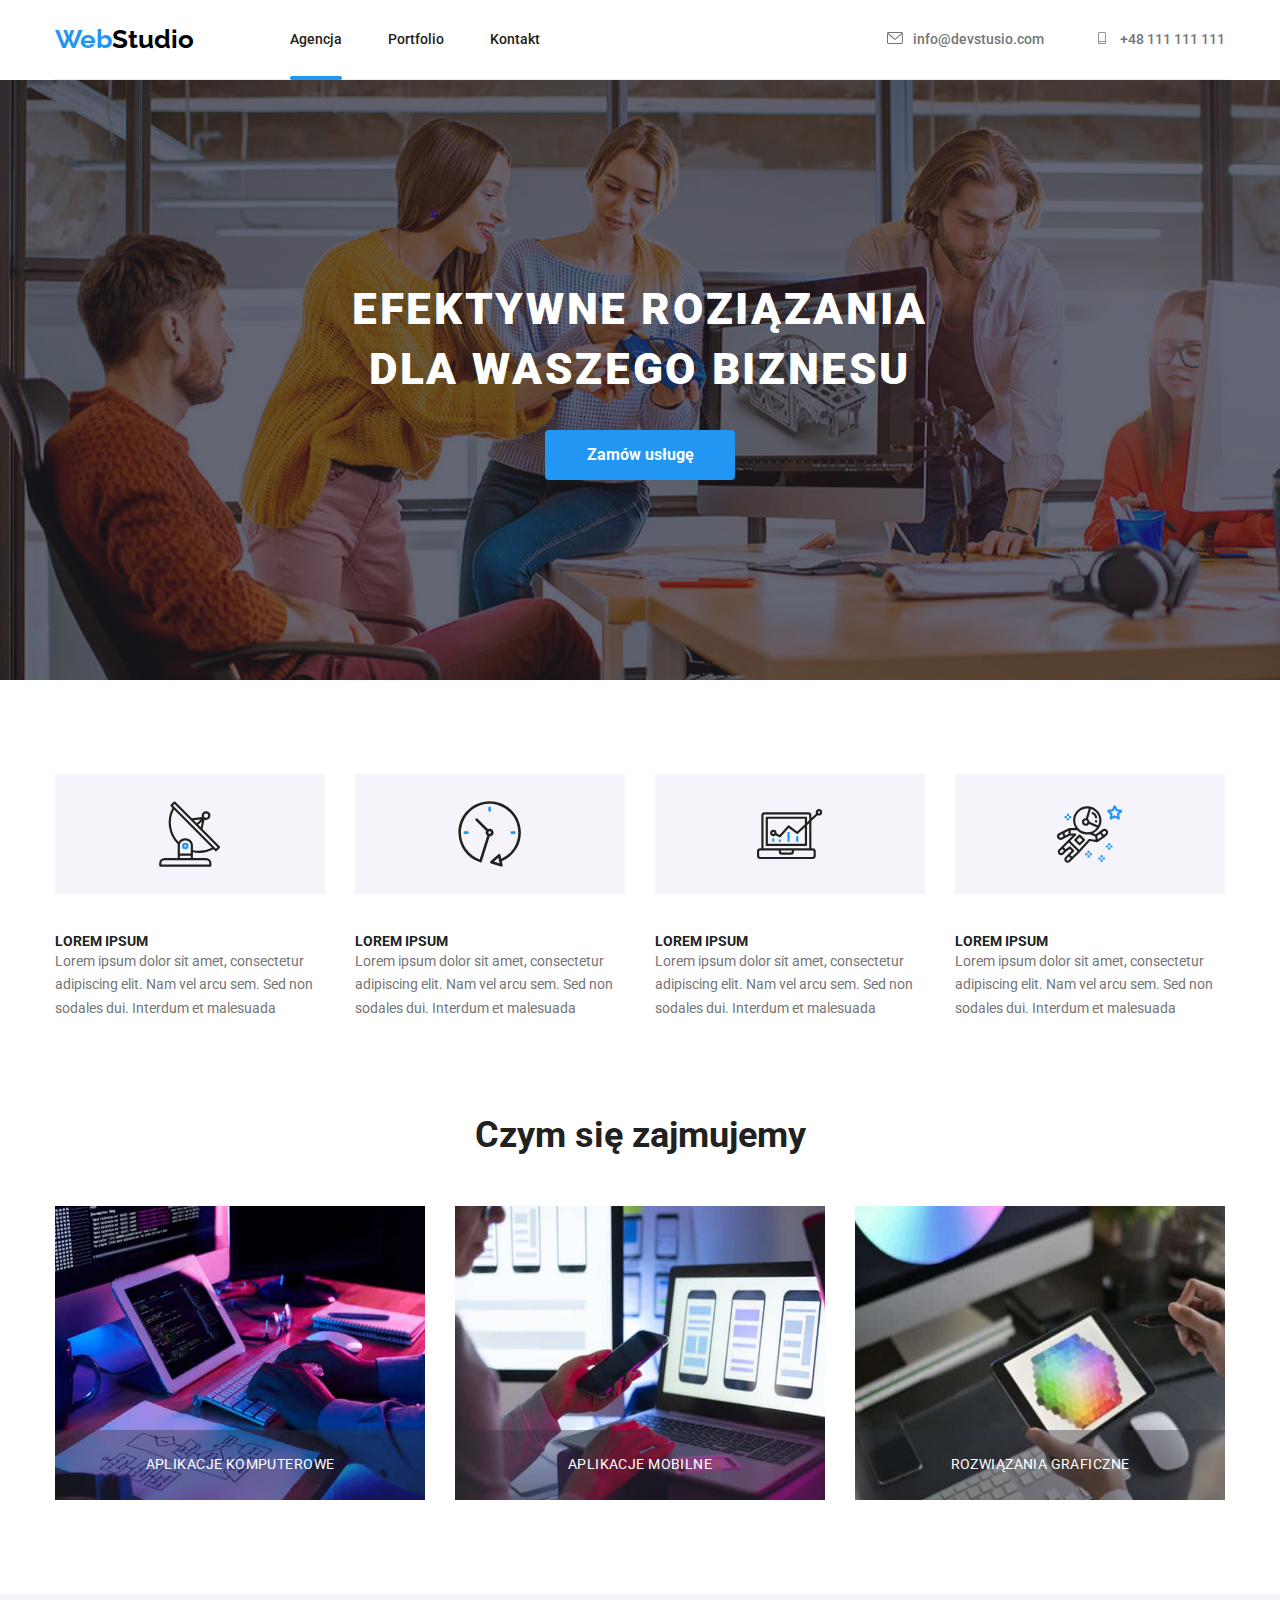
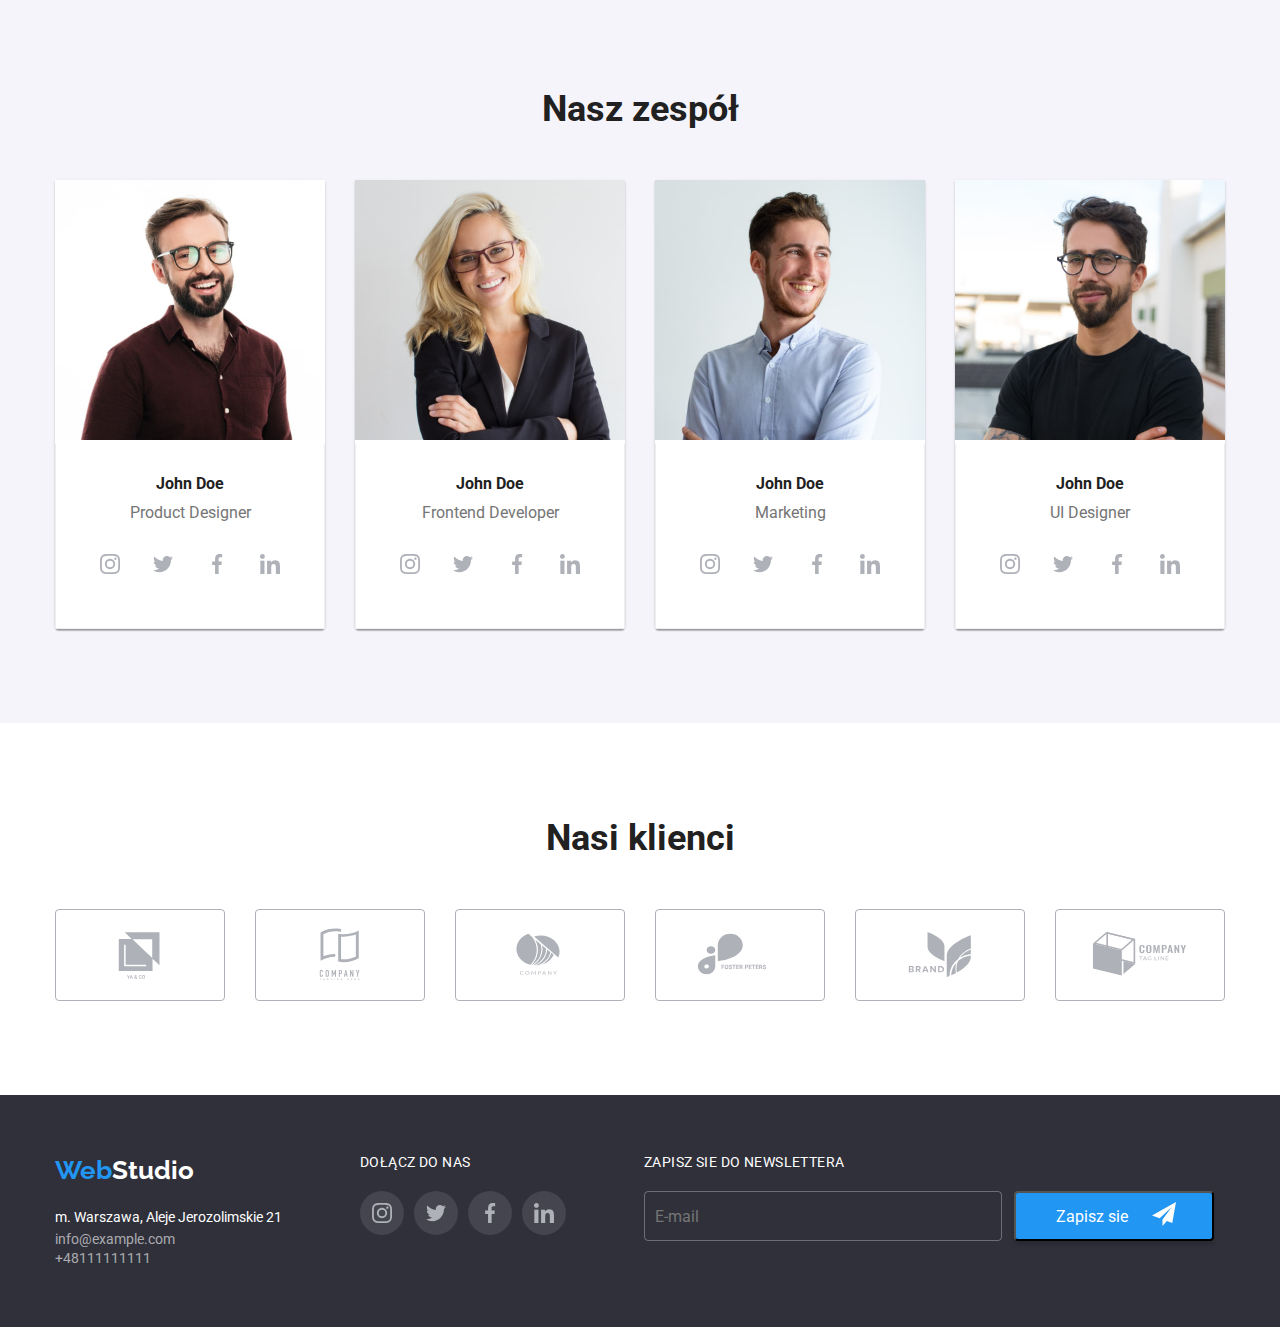
==== index.html @ d4cd0880 "commit" ====
<!DOCTYPE html>
<html lang="pl">

<head>
    <meta charset="UTF-8">
    <meta http-equiv="X-UA-Compatible" content="IE=edge">
    <meta name="viewport" content="width=device-width, initial-scale=1.0">
    <title>Zadanie domowe 6-index</title>
    <link rel="preconnect" href="https://fonts.googleapis.com">
    <link rel="preconnect" href="https://fonts.googleapis.com">
    <link rel="preconnect" href="https://fonts.gstatic.com" crossorigin>
    <link
        href="https://fonts.googleapis.com/css2?family=Oleo+Script&family=Raleway:wght@700&family=Roboto:wght@400;500;700;900&display=swap"
        rel="stylesheet">
    <link rel="stylesheet"
        href="https://cdnjs.cloudflare.com/ajax/libs/modern-normalize/1.1.0/modern-normalize.min.css">
    <link rel="stylesheet" href="./css/styles.css">
</head>

<body>
    <div class="container">
        <header class="header-wrapper">
            <nav class="nav-wrapper">
                <a class="logo-top" href="./index.html" role="button"><span class="web-font">Web</span><span
                        class="studio-top">Studio</span></a>
                <ul class="top-link">
                    <li><a class="nav-link-active" href="./index.html">Agencja</a></li>
                    <li><a class="nav-link" href="./portfolio.html">Portfolio</a></li>
                    <li><a class="nav-link" href="#">Kontakt</a></li>
                </ul>
            </nav>
            <ul class="link">
                <li>
                    <a class="top-mail" href="mailto:info@devstusio.com"><svg class="icon" width="16" height="12">
                            <use xlink:href="./images/icon.svg#icon-envelope"></use>
                        </svg>info@devstusio.com</a>
                </li>
                <li>
                    <a class="top-tel" href="tel:+48111111111"><svg class="icon" width="16" height="12">
                            <use xlink:href="./images/icon.svg#icon-smartphone"></use>
                        </svg>+48 111 111 111</a>
                </li>
            </ul>
        </header>
    </div>
    <main>
        <section class="section">
            <div class="div-belka">
                <div class="backdrop is-hidden" data-modal>
                    <div class="modal">

                        <button class="close-modal" data-modal-close><svg class="icon-close" width="30" height="30">
                                <use xlink:href="./images/icon.svg#icon-close"></use>
                            </svg></button>
                        <p class="modal-p">Zostaw swoje dane w formularzu poniżej</p>
                        <form class="modal-form-name">
                            <fieldset class="modal-fieldset">
                                <label class="label" for="name">Imie</label>
                                <svg class="form-svg">
                                    <use href="images/icon.svg#icon-person"></use>
                                </svg>
                                <input class="form-name" type="text">
                            </fieldset>
                        </form>
                        <form class="modal-form-tel">
                            <fieldset class="modal-fieldset">
                                <label class="label" for="telefon">Telefon</label>
                                <svg class="form-svg">
                                    <use href="images/icon.svg#icon-tel"></use>
                                </svg>
                                <input class="form-name" type="text">
                            </fieldset>
                        </form>
                        <form class="modal-form-email">
                            <fieldset class="modal-fieldset">
                                <label class="label" for="email">Email</label>
                                <svg class="form-svg">
                                    <use href="images/icon.svg#icon-mail"></use>
                                </svg>
                                <input class="form-name" type="text">
                            </fieldset>
                        </form>
                        <form class="modal-form-komentarz">
                            <fieldset class="modal-fieldset">
                                <label class="label" for="komentarz">Komentarz</label>
                                <input class="form-komentarz" placeholder="Wprowadź tekst" type="text">
                            </fieldset>
                        </form>
                        <div>
                            <form class="modal-checkbox">
                                <label>
                                    <input type="checkbox" name="checkbox" />
                                    <svg class="svg-checked">
                                        <use href="images/icon.svg#icon-check"></use>
                                    </svg>
                                    <svg class="svg-check">
                                        <use href="images/icon.svg#ramka"></use>
                                    </svg>
                                    <span class="span-modal-checkbox">Oświadczam iż akceptuje</span><a class="Regulamin"
                                        href="#">Regulamin</a><span class="span-modal-checkbox">i</span><a
                                        class="Polityka" href="#">Polityke Prywatności.</a>
                                </label>
                            </form>
                        </div>
                        <div class="button-modal">
                            <button type="button" class="button-wyslij">Zamów usługę</button>
                        </div>
                    </div>

                </div>
                <h1 class="belka">EFEKTYWNE ROZIĄZANIA<br>
                    DLA WASZEGO BIZNESU
                </h1>
                <div class="button-zamow">
                    <button type="button" class="button-index" data-modal-open>Zamów usługę</button>
                </div>
            </div>
        </section>
        <section>
            <div class="container">
                <h2></h2>
                <ul class="opis">
                    <li class="opis-li">
                        <div class="reactangle">
                            <svg class="reactangle1" width="65.32" heiht="70">
                                <use xlink:href="./images/icon.svg#icon-antenna-1"></use>
                            </svg>
                        </div>
                        <div class="opis-flex">
                            <h3 class="opis_h3">LOREM IPSUM</h3>
                            <p class="opis_p">
                                Lorem ipsum dolor sit amet, consectetur adipiscing elit. Nam vel arcu sem. Sed non
                                sodales dui.
                                Interdum et malesuada</p>
                        </div>
                    </li>
                    <li class="opis-li">
                        <div class="reactangle">
                            <svg class="reactangle1" width="65.32" height="70">
                                <use xlink:href="./images/icon.svg#icon-clock-1"></use>
                            </svg>
                        </div>
                        <div class="opis-flex">
                            <h3 class="opis_h3">LOREM IPSUM</h3>
                            <p class="opis_p">
                                Lorem ipsum dolor sit amet, consectetur adipiscing elit. Nam vel arcu sem. Sed non
                                sodales dui.
                                Interdum et malesuada</p>
                        </div>
                    </li>
                    <li class="opis-li">
                        <div class="reactangle">
                            <svg class="reactangle1" width="65.32" heiht="70">
                                <use xlink:href="./images/icon.svg#icon-diagram-1"></use>
                            </svg>
                        </div>
                        <div class="opis-flex">
                            <h3 class="opis_h3">LOREM IPSUM</h3>
                            <p class="opis_p">
                                Lorem ipsum dolor sit amet, consectetur adipiscing elit. Nam vel arcu sem. Sed non
                                sodales dui.
                                Interdum et malesuada</p>
                        </div>
                    </li>
                    <li class="opis-li">
                        <div class="reactangle">
                            <svg class="reactangle1" width="65.32" heiht="70">
                                <use xlink:href="./images/icon.svg#icon-astronaut-1"></use>
                            </svg>
                        </div>
                        <div class="opis-flex">
                            <h3 class="opis_h3">LOREM IPSUM</h3>
                            <p class="opis_p">
                                Lorem ipsum dolor sit amet, consectetur adipiscing elit. Nam vel arcu sem. Sed non
                                sodales dui.
                                Interdum et malesuada</p>
                        </div>
                    </li>
                </ul>
            </div>
        </section>
        <section>
            <div class="container">
                <div class="zajmujemy">
                    <h2 class="czym-sie-zajmujemy">Czym się zajmujemy</h2>
                    <ul class="image-list">
                        <li class="li-zajmujemy"><img class="zajmujemy-image" src="images/image_1.jpeg"
                                alt="osoba programuje" width="370" height="294">
                            <p class="li-zajmujemy-box">Aplikacje komputerowe</p>
                        </li>
                        <li class="li-zajmujemy"><img class="zajmujemy-image" src="images/image_2.jpeg"
                                alt="osoba pracuje nad aplikacją na telefon" width="370" height="294">
                            <p class="li-zajmujemy-box">Aplikacje mobilne</p>
                        </li>
                        <li class="li-zajmujemy"><img class="zajmujemy-image" src="images/image_3.jpeg"
                                alt="osoba wybiera kolor na tablecie" width="370" height="294">
                            <p class="li-zajmujemy-box">rozwiązania graficzne</p>
                        </li>
                    </ul>
                </div>
            </div>
        </section>
        <section class="person-section">
            <div class="nasz-zespol-background">
                <div class="container">
                    <h2 class="nasz-zespol">Nasz zespół</h2>
                    <ul class="nasz-zespol-list">
                        <li class="flex-basis-zespol"><img class="person-photo" src="images/person_1.jpeg"
                                alt="John Doe" width="270" height="260">
                            <div class="nasz-zespol-box">
                                <h3 class="nasz-zespol_h3">John Doe</h3>
                                <p class="nasz-zespol_p">Product Designer</p>
                                <div class="socialmedia-div" width="44" height="44">
                                    <a href="#" class="elipsa">
                                        <svg class="socialmedia" width="20" height="20">
                                            <use xlink:href="./images/icon.svg#icon-instagram-2"></use>
                                        </svg>
                                    </a>
                                    <a href="#" class="elipsa">
                                        <svg class="socialmedia" width="20" height="20">
                                            <use xlink:href="./images/icon.svg#icon-twitter-1"></use>
                                        </svg>
                                    </a>
                                    <a href="#" class="elipsa">
                                        <svg class="socialmedia" width="20" height="20">
                                            <use xlink:href="./images/icon.svg#icon-facebook-1"></use>
                                        </svg>
                                    </a>
                                    <a href="#" class="elipsa">
                                        <svg class="socialmedia" width="20" height="20">
                                            <use xlink:href="./images/icon.svg#icon-linkedin-1"></use>
                                        </svg>
                                    </a>
                                </div>
                            </div>
                        </li>
                        <li class="flex-basis-zespol"><img class="person-photo" src="images/person_2.jpeg"
                                alt="John Doe" width="270" height="260">
                            <div class="nasz-zespol-box">
                                <h3 class="nasz-zespol_h3">John Doe</h3>
                                <p class="nasz-zespol_p">Frontend Developer</p>
                                <div class="socialmedia-div" width="44" height="44">
                                    <a href="#" class="elipsa">
                                        <svg class="socialmedia" width="20" height="20">
                                            <use xlink:href="./images/icon.svg#icon-instagram-2"></use>
                                        </svg>
                                    </a>
                                    <a href="#" class="elipsa">
                                        <svg class="socialmedia" width="20" height="20">
                                            <use xlink:href="./images/icon.svg#icon-twitter-1"></use>
                                        </svg>
                                    </a>
                                    <a href="#" class="elipsa">
                                        <svg class="socialmedia" width="20" height="20">
                                            <use xlink:href="./images/icon.svg#icon-facebook-1"></use>
                                        </svg>
                                    </a>
                                    <a href="#" class="elipsa">
                                        <svg class="socialmedia" width="20" height="20">
                                            <use xlink:href="./images/icon.svg#icon-linkedin-1"></use>
                                        </svg>
                                    </a>
                                </div>
                            </div>
                        </li>
                        <li class="flex-basis-zespol"><img class="person-photo" src="images/person_3.jpeg"
                                alt="John Doe" width="270" height="260">
                            <div class="nasz-zespol-box">
                                <h3 class="nasz-zespol_h3">John Doe</h3>
                                <p class="nasz-zespol_p">Marketing</p>
                                <div class="socialmedia-div" width="44" height="44">
                                    <a href="#" class="elipsa">
                                        <svg class="socialmedia" width="20" height="20">
                                            <use xlink:href="./images/icon.svg#icon-instagram-2"></use>
                                        </svg>
                                    </a>
                                    <a href="#" class="elipsa">
                                        <svg class="socialmedia" width="20" height="20">
                                            <use xlink:href="./images/icon.svg#icon-twitter-1"></use>
                                        </svg>
                                    </a>
                                    <a href="#" class="elipsa">
                                        <svg class="socialmedia" width="20" height="20">
                                            <use xlink:href="./images/icon.svg#icon-facebook-1"></use>
                                        </svg>
                                    </a>
                                    <a href="#" class="elipsa">
                                        <svg class="socialmedia" width="20" height="20">
                                            <use xlink:href="./images/icon.svg#icon-linkedin-1"></use>
                                        </svg>
                                    </a>
                                </div>
                            </div>
                        </li>
                        <li class="flex-basis-zespol"><img class="person-photo" src="images/person_4.jpeg"
                                alt="John Doe" width="270" height="260">
                            <div class="nasz-zespol-box">
                                <h3 class="nasz-zespol_h3">John Doe</h3>
                                <p class="nasz-zespol_p">UI Designer</p>
                                <div class="socialmedia-div" width="44" height="44">
                                    <a href="#" class="elipsa">
                                        <svg class="socialmedia" width="20" height="20">
                                            <use xlink:href="./images/icon.svg#icon-instagram-2"></use>
                                        </svg>
                                    </a>
                                    <a href="#" class="elipsa">
                                        <svg class="socialmedia" width="20" height="20">
                                            <use xlink:href="./images/icon.svg#icon-twitter-1"></use>
                                        </svg>
                                    </a>
                                    <a href="#" class="elipsa">
                                        <svg class="socialmedia" width="20" height="20">
                                            <use xlink:href="./images/icon.svg#icon-facebook-1"></use>
                                        </svg>
                                    </a>
                                    <a href="#" class="elipsa">
                                        <svg class="socialmedia" width="20" height="20">
                                            <use xlink:href="./images/icon.svg#icon-linkedin-1"></use>
                                        </svg>
                                    </a>
                                </div>
                            </div>
                        </li>
                    </ul>
                </div>
            </div>
        </section>
        <section>
            <div class="container">
                <div class="klienci">
                    <h2 class="klienci-h2">Nasi klienci</h2>
                    <ul class="klienci-list">
                        <li class="klienci-li">
                            <a href="#" class="klienci-div">
                                <svg class="klienci-svg" width="106" heigh="60">
                                    <use xlink:href="./images/icon.svg#icon-logo1"></use>
                                </svg>
                            </a>
                        </li>
                        <li class="klienci-li">
                            <a href="#" class="klienci-div">
                                <svg class="klienci-svg" width="106" heigh="60">
                                    <use xlink:href="./images/icon.svg#icon-logo2"></use>
                                </svg>
                            </a>
                        </li>
                        <li class="klienci-li">
                            <a href="#" class="klienci-div">
                                <svg class="klienci-svg" width="106" heigh="60">
                                    <use xlink:href="./images/icon.svg#icon-logo3"></use>
                                </svg>
                            </a>
                        </li>
                        <li class="klienci-li">
                            <a href="#" class="klienci-div">
                                <svg class="klienci-svg" width="106" heigh="60">
                                    <use xlink:href="./images/icon.svg#icon-logo4"></use>
                                </svg>
                            </a>
                        </li>
                        <li class="klienci-li">
                            <a href="#" class="klienci-div">
                                <svg class="klienci-svg" width="106" heigh="60">
                                    <use xlink:href="./images/icon.svg#icon-logo5"></use>
                                </svg>
                            </a>
                        </li>
                        <li class="klienci-li">
                            <a href="#" class="klienci-div">
                                <svg class="klienci-svg" width="106" heigh="60">
                                    <use xlink:href="./images/icon.svg#icon-logo6"></use>
                                </svg>
                            </a>
                        </li>
                    </ul>
                </div>
            </div>
        </section>
    </main>
    </div>
    <footer>
        <div class="footer">
            <div class="container">
                <div class="footer-inside">
                    <div class="footer-left">
                        <a class="logo-footer" href="./index.html" target="_blank"><span
                                class="web-font">Web</span><span class="studio-footer">Studio</span></a>
                        <address>
                            <p class="adress">m. Warszawa, Aleje Jerozolimskie 21</p>
                            <ul class="footer-link">
                                <li><a class="footer-mail" href="mailto:info@example.com">info@example.com</a></li>
                                <li><a class="footer-mail" href="tel:+48111111111">+48111111111</a></li>
                            </ul>
                        </address>
                    </div>
                    <div class="footer-right">
                        <p class="footer-p">DOŁĄCZ DO NAS</p>
                        <div class="footer-socialmedia-div" width="44" height="44">

                            <a href="#" class="footer-elipsa">
                                <svg class="footer-socialmedia" width="20" height="20">
                                    <use xlink:href="./images/icon.svg#icon-instagram-2"></use>
                                </svg>
                            </a>
                            <a href="#" class="footer-elipsa">
                                <svg class="footer-socialmedia" width="20" height="20">
                                    <use xlink:href="./images/icon.svg#icon-twitter-1"></use>
                                </svg>
                            </a>
                            <a href="#" class="footer-elipsa">
                                <svg class="footer-socialmedia" width="20" height="20">
                                    <use xlink:href="./images/icon.svg#icon-facebook-1"></use>
                                </svg>
                            </a>
                            <a href="#" class="footer-elipsa">
                                <svg class="footer-socialmedia" width="20" height="20">
                                    <use xlink:href="./images/icon.svg#icon-linkedin-1"></use>
                                </svg>
                            </a>
                        </div>
                    </div>
                    <div class="footer-input">
                        <p class="footer-p-email">ZAPISZ SIE DO NEWSLETTERA</p>
                        <div class="footer-input-text" width="44" height="44">
                            <form class="footer-form-email">
                                <fieldset class="modal-fieldset">
                                    <input class="footer-email" type="text" placeholder="E-mail">
                                </fieldset>
                            </form>
                        </div>
                        <div class="button-email">
                            <button type="button" class="footer-button-email">
                                <p class="button-zapisz">Zapisz sie</p>
                                <svg class="footer-button-svg">
                                    <use xlink:href="./images/icon.svg#icon-send"></use>
                                </svg>
                            </button>
                        </div>
                    </div>
                </div>
            </div>
    </footer>

    <script src="./js/modal.js"></script>
</body>

</html>
---- css/styles.css ----
* {
	margin: 0;
	padding: 0;
}
body {
	font-family: 'Roboto', sans-serif;
	color: #212121;
}
:root {
	--brand-color: #757575;
	--logo-color: #2196f3;
	--svg-color: #afb1b8;
	--text-color: #212121;
}
ul {
	margin: 0;
	padding: 0;
	padding-inline-start: 0;
}
.container {
	margin: 0 auto;
	width: 100%;
	max-width: 1200px;
	padding: 0 15px;
}

.adress {
	text-decoration: none;
	font-style: normal;
	font-size: 14px;
	line-height: 1.71;
	color: #ffffff;
}
.logo-top {
	text-decoration: none;
	margin-right: 96px;
}
.logo-footer {
	text-decoration: none;
	margin-right: 96px;
	padding-bottom: 20px;
}
.web-font {
	font-family: 'Raleway';
	font-style: normal;
	font-weight: 700;
	font-size: 26px;
	line-height: 1.19;
	color: var(--logo-color);
}
.studio-top {
	font-family: 'Raleway';
	font-style: normal;
	font-weight: 700;
	font-size: 26px;
	line-height: 1.19;
	color: rgba(0, 0, 0, 1);
}
.studio-footer {
	font-family: 'Raleway';
	font-style: normal;
	font-weight: 700;
	font-size: 26px;
	line-height: 1.19;
	color: rgb(255, 255, 255);
}

.top-link {
	position: relative;
	display: flex;
	list-style: none;
	font-weight: 500;
	font-size: 14px;
	line-height: 1.71;
	gap: 46px;
	justify-content: space-between;
}

.link {
	list-style-type: none;
	text-decoration: none;
	font-style: normal;
	color: rgba(33, 33, 33, 1);
	display: flex;
	justify-content: space-between;
}
.nav-link-active {
	position: relative;
	list-style-type: none;
	text-decoration: none;
	font-style: normal;
	color: rgba(33, 33, 33, 1);
	display: flex;
	justify-content: space-between;
	transition: 250ms;
	transition-timing-function: cubic-bezier(0.4, 0, 0.2, 1);
}
.nav-link-active::after {
	content: '';
	position: absolute;
	bottom: -29px;
	width: 100%;
	height: 4px;
	background: #2196f3;
	border-radius: 2px;
}
.nav-link-active:hover {
	color: var(--logo-color);
}
.nav-link {
	position: relative;
	list-style-type: none;
	text-decoration: none;
	font-style: normal;
	color: rgba(33, 33, 33, 1);
	display: flex;
	justify-content: space-between;
	transition: 250ms;
	transition-timing-function: cubic-bezier(0.4, 0, 0.2, 1);
}
.nav-link:hover {
	color: var(--logo-color);
}
.link:hover {
	color: var(--logo-color);
	transition: 250ms;
	transition-timing-function: cubic-bezier(0.4, 0, 0.2, 1);
}
.footer-link {
	list-style-type: none;
	text-decoration: none;
	font-style: normal;
	padding: 0;
	color: rgba(255, 255, 255, 0.6);
	transition: 250ms;
	transition-timing-function: cubic-bezier(0.4, 0, 0.2, 1);
}
.footer-link:hover {
	color: var(--logo-color);
}
.icon {
	margin-right: 10px;
}
.top-mail {
	list-style-type: none;
	text-decoration: none;
	padding-right: 50px;
	font-weight: 500;
	font-size: 14px;
	color: #757575;
	transition: 250ms;
	transition-timing-function: cubic-bezier(0.4, 0, 0.2, 1);
}
.top-mail:hover {
	color: var(--logo-color);
}
.top-mail:hover .icon {
	fill: var(--logo-color);
}
.top-tel {
	text-decoration: none;
	font-weight: 500;
	font-size: 14px;
	color: #757575;
	transition: 250ms;
	transition-timing-function: cubic-bezier(0.4, 0, 0.2, 1);
}
.top-tel:hover .icon {
	fill: var(--logo-color);
}
.top-tel:hover {
	color: var(--logo-color);
}
.footer-mail {
	list-style-type: none;
	text-decoration: none;
	font-weight: 400;
	font-size: 14px;
	color: rgba(255, 255, 255, 0.6);
	transition: 250ms;
	transition-timing-function: cubic-bezier(0.4, 0, 0.2, 1);
}
.footer-mail:hover {
	color: var(--logo-color);
}
.footer {
	display: flex;
	padding: 60px 0 60px;
	justify-content: center;
	background: #2f303a;
	margin: 0 auto;
}
.footer-inside {
	display: flex;
	width: 1200px;
}
.footer-left {
	display: flex;
	flex-flow: column;
}
.footer-right {
	display: flex;
}
.bottom-mail {
	font-weight: 500;
	font-size: 14px;
	color: #757575;
}

.div-belka {
	display: flex;
	flex-flow: column;
	padding: 200px 0;
	background: linear-gradient(rgba(47, 48, 58, 0.4), rgba(47, 48, 58, 0.4)), url('../images/img.jpg');
}
.section {
	max-width: 1600px;
	margin: 0 auto;
}
.belka {
	font-weight: 900;
	font-size: 44px;
	line-height: 1.36;
	text-align: center;
	letter-spacing: 0.06em;
	text-transform: uppercase;
	color: #ffffff;
	justify-content: center;
	margin: 0;
}
.backdrop {
	display: flex;
	position: fixed;
	left: 0;
	top: 0;
	width: 100%;
	height: 100%;
	background-color: rgba(0, 0, 0, 0.1);
	transition: transform 0.25s;
}
.modal {
	display: flex;
	flex-direction: column;

	width: 528px;
	height: 581px;
	background: #ffffff;
	padding: 0px;
	margin: auto;
}
.is-hidden {
	transform: scale(0.1);
	opacity: 0;
	visibility: hidden;
	pointer-events: none;
}
.close-modal {
	margin-top: 1%;
	margin-left: 93%;
	width: 30px;
	height: 30px;
	border-radius: 50%;
	border-color: #ffffff;
	cursor: pointer;
}

.modal-form-name {
	display: flex;
	justify-content: center;
}
.form-name {
	border: 1px solid #21212133;
}
.form-name:hover {
	border-color: var(--logo-color);
	transition: 250ms;
	transition-timing-function: cubic-bezier(0.4, 0, 0.2, 1);
}
.modal-fieldset:hover .form-svg {
	fill: var(--logo-color);
	transition: 250ms;
	transition-timing-function: cubic-bezier(0.4, 0, 0.2, 1);
}

.modal-form-tel {
	display: flex;
	justify-content: center;
	padding-top: 30px;
}
.modal-form-email {
	display: flex;
	justify-content: center;
	padding-top: 30px;
}
.modal-form-komentarz {
	display: flex;
	justify-content: center;
	padding-top: 30px;
}
.form-komentarz {
	margin-left: 10px;
	padding-left: 5px;
	outline: 0;
	display: flex;
	background: none;
	position: relative;
	width: 448px;
	height: 120px;
	border-radius: 4px;
	border: 1px solid #21212133;
}
.form-komentarz::placeholder {
	color: #75757580;
	position: absolute;
	padding-top: 12px;
	font-size: 12px;
	line-height: 1.16;
	letter-spacing: 0.01em;
}
.form-komentarz:hover {
	border-color: var(--logo-color);
	transition: 250ms;
	transition-timing-function: cubic-bezier(0.4, 0, 0.2, 1);
}
.modal-p {
	padding-bottom: 30px;
	font-weight: 700;
	font-size: 20px;
	line-height: 1.15;
	text-align: center;
	letter-spacing: 0.03em;
	color: #212121;
	align-items: center;
}
.modal-fieldset {
	display: flex;
	position: relative;
	border: none;
}
.label {
	position: absolute;
	top: -20px;
	left: 12px;
	color: #757575;
	font-size: 12px;
	font-weight: 400;
	line-height: 1.17;
	letter-spacing: 0.01em;
	text-align: left;
}
.form-name {
	padding-left: 30px;
	outline: 0;
	display: flex;
	background: none;
	position: relative;
	width: 448px;
	height: 40px;
	border-radius: 4px;
	border-color: rgba(33, 33, 33, 0.2);
}

.form-svg {
	left: 20px;
	top: 14px;
	position: relative;
	fill: black;
	width: 12px;
	height: 12px;
}
.modal-checkbox {
	margin-top: 16px;
	margin-left: 15px;
	display: flex;
	position: relative;
	justify-content: center;
}
.modal-checkbox input {
	opacity: 0;
	cursor: pointer;
}

.svg-check {
	display: flex;
	position: absolute;
	width: 16px;
	height: 15px;
	top: 2px;
	left: 39px;
	cursor: pointer;
	opacity: 1;
}
.span-modal-checkbox {
	font-size: 14px;
	line-height: 1.71;
	letter-spacing: 0.03em;
	color: #757575;
}
.svg-checked {
	width: 16px;
	height: 15px;
	display: flex;
	position: absolute;
	top: 2px;
	left: 39px;
	opacity: 0;
	cursor: pointer;
}
.modal-checkbox input:checked ~ .svg-checked {
	opacity: 1;
}
.modal-checkbox input:checked ~ .svg-check {
	opacity: 0;
}
.Regulamin {
	color: var(--logo-color);
	margin: 0 5px 0 5px;
}
.Polityka {
	color: var(--logo-color);
	margin: 0 0 0 5px;
}
.button-modal {
	display: flex;
	padding-top: 30px;
	justify-content: center;
}
.button-wyslij {
	font-weight: 700;
	font-size: 16px;
	line-height: 1.87;
	color: #ffffff;
	background-color: var(--logo-color);
	box-shadow: 0px 4px 4px 0px #00000026;
	border-radius: 4px;
	border: none;
	padding: 10px 41px 10px 42px;
	cursor: pointer;
}
.button-index {
	font-weight: 700;
	font-size: 16px;
	line-height: 1.87;
	color: #ffffff;
	background-color: var(--logo-color);
	border-radius: 4px;
	border: none;
	padding: 10px 41px 10px 42px;
	cursor: pointer;
}
.button-zamow {
	display: flex;
	padding-top: 30px;
	justify-content: center;
}
. .button-portfolio {
	font-weight: 500;
	font-size: 16px;
	line-height: 1.62;
	color: #212121;
	background-color: #f5f4fa;
	border-radius: 4px;
	border: none;
	padding: 6px 22px;
	transition: 250ms;
	transition-timing-function: cubic-bezier(0.4, 0, 0.2, 1);
}
.button-portfolio:hover {
	color: #ffffff;
	background-color: var(--logo-color);
	border: none;
	box-shadow: 0px 3px 1px rgba(0, 0, 0, 0.1), 0px 1px 2px rgba(0, 0, 0, 0.08), 0px 2px 2px rgba(0, 0, 0, 0.12);
}
.bottom-mail {
	font-size: 14px;
	line-height: 1.71;
	letter-spacing: 0.03em;
	text-decoration-line: underline;
	color: rgba(255, 255, 255, 0.6);
}
.opis {
	padding-top: 94px;
	display: flex;
	justify-content: space-between;
}
.opis_h3 {
	display: flex;
	font-size: 14px;
	line-height: 1.14;
	height: 16px;
	width: 270px;
	left: 215px;
	top: 774px;
}
.opis_p {
	display: flex;
	font-size: 14px;
	line-height: 1.71;
	color: var(--brand-color);
	padding-top: 10px;
	margin-right: 30px;
}
.opis-flex {
	width: 270px;
	height: 96px;
}
.opis-li {
	flex-basis: calc((100% - 90px) / 4);
}

.zajmujemy {
	padding-top: 94px;
	display: flex;
	flex-wrap: wrap;
	justify-content: center;
}
.czym-sie-zajmujemy {
	display: flex;
	font-size: 36px;
	line-height: 1.17;
	margin: 0;
	padding-bottom: 50px;
}
.image-list {
	display: flex;
	align-items: flex-start;
	list-style-type: none;

	justify-content: center;
	gap: 30px;
}
.li-zajmujemy {
	position: relative;
	flex-basis: calc((100% - 60px) / 2);
}
.zajmujemy-image {
	display: block;
}
.li-zajmujemy-box {
	position: absolute;
	display: block;
	color: #ffffff;
	font-style: normal;
	font-size: 14px;
	line-height: 1.1;
	letter-spacing: 0.03em;
	text-transform: uppercase;
	background-image: linear-gradient(rgba(47, 48, 58, 0.4), rgba(47, 48, 58, 0.4));
	bottom: 0;
	width: 100%;
	text-align: center;
	padding: 27px 90px;
}
.klienci {
	padding-top: 94px;
	display: flex;
	flex-wrap: wrap;
	justify-content: center;
}
.klienci-h2 {
	font-size: 36px;
	line-height: 1.17;
	margin: 0 auto;
	text-align: center;
	padding-bottom: 50px;
}
.klienci-list {
	list-style-type: none;
	display: flex;
	justify-content: center;
	gap: 30px;
}
.klienci-li {
	flex-basis: calc((100% - 150px) / 5);
}
.klienci-div {
	display: flex;
	border: 1px solid var(--svg-color);
	border-radius: 4px;
	width: 170px;
	height: 92px;
	margin-bottom: 94px;
	align-items: center;
	justify-content: center;
	transition: 250ms;
	transition-timing-function: cubic-bezier(0.4, 0, 0.2, 1);
}

.klienci-svg {
	fill: var(--svg-color);
	transition: 250ms;
	transition-timing-function: cubic-bezier(0.4, 0, 0.2, 1);
}
.klienci-div:hover .klienci-svg {
	fill: var(--logo-color);
	border-color: var(--logo-color);
}
.klienci-div:hover {
	border-color: var(--logo-color);
}
.person-section {
	padding-top: 94px;
}

.nasz-zespol-background {
	margin: 0 auto;
	width: 100%;
	background-color: #f5f4fa;
}
.nasz-zespol-list {
	list-style-type: none;
	display: flex;
	justify-content: space-between;
	padding: 50px 0 94px;
}
.nasz-zespol {
	padding-top: 94px;
	display: flex;
	font-size: 36px;
	line-height: 1.17;
	text-align: center;
	justify-content: center;
	margin: 0;
}
.nasz-zespol-box {
	background-color: #ffffff;
	border: 1px solid #eee;
	border-top: none;
}
.nasz-zespol_h3 {
	font-size: 16px;
	line-height: 1.19;
	text-align: center;
	padding-top: 30px;
}
.nasz-zespol_p {
	font-size: 16px;
	line-height: 1.19;
	color: var(--brand-color);
	text-align: center;
	padding: 10px 0 20px 0;
}
.flex-basis-zespol {
	flex-basis: calc((100% - 120px) / 4);
	background-color: #ffffff;
	box-shadow: 0px 1px 3px rgba(0, 0, 0, 0.12), 0px 1px 1px rgba(0, 0, 0, 0.14), 0px 2px 1px rgba(0, 0, 0, 0.2);
	border-radius: 0px 0px 4px 4px;
}
.opis {
	list-style-type: none;
}
.opis_h3 {
	margin: 0;
	padding: 10px 0 0 0;
}
.opis_p {
	margin: 0;
}

.portfolio {
	padding: 50px 0 94px;
}
.portfolio-list {
	display: flex;
	list-style-type: none;
	flex-flow: wrap;
	justify-content: space-between;
	gap: 30px;
}

.li-portfolio {
	flex-basis: calc((100% - 60px) / 3);
	transition: 250ms;
	transition-timing-function: cubic-bezier(0.4, 0, 0.2, 1);
}
.li-portfolio:hover {
	box-shadow: 0px 1px 1px rgba(0, 0, 0, 0.12), 0px 4px 4px rgba(0, 0, 0, 0.06), 1px 4px 6px rgba(0, 0, 0, 0.16);
}

.portfolio-div {
	border: 1px solid #eee;
	border-top: none;
}
.portfolio-scroll {
	position: relative;
	overflow: hidden;
}
.portfolio-box {
	position: absolute;
	top: 0;
	left: 0;
	width: 100%;
	height: 100%;
	transform: translateY(101%);
	transition: transform 250ms;

	background-color: rgba(33, 150, 243, 0.9);
	font-size: 18px;
	line-height: 1.55;
	letter-spacing: 0.03em;
	color: #ffffff;
	padding: 49px 45px 49px 24px;
}
.li-portfolio:hover .portfolio-box {
	transform: translateX(0);
}
.portfolio-photo {
	display: block;
}
.portfolio_h3 {
	text-decoration: none;
	font-size: 18px;
	line-height: 2;
	letter-spacing: 0.06em;
	padding-top: 20px;
	padding-left: 24px;
	color: var(--text-color);
}
.portfolio_p {
	text-decoration: none;
	font-size: 16px;
	line-height: 1.88;
	letter-spacing: 0.03em;
	padding: 0 0px 20px 24px;
	color: var(--brand-color);
}
.portfolio-ahref {
	text-decoration: none;
}

.header-wrapper {
	display: flex;
	align-items: center;
	justify-content: space-between;
	flex-direction: row;
	padding: 24px 0;
	border-bottom: 1px solid #ececec;
}
.nav-wrapper {
	display: flex;
	list-style: none;
	justify-content: space-between;
	align-items: center;
}
.button_list {
	display: flex;
	list-style: none;
	justify-content: center;
}
.button-list-portfolio {
	display: flex;
	list-style: none;
	justify-content: center;
	gap: 8px;
	padding-top: 94px;
}
.icon {
	fill: #757575;
	transition: 250ms;
	transition-timing-function: cubic-bezier(0.4, 0, 0.2, 1);
}
.icon:hover {
	fill: #2196f3;
}
.reactangle {
	background-color: #f5f4fa;
	display: flex;
	justify-content: center;
	align-items: center;
	margin-bottom: 30px;
	height: 120px;
}
.socialmedia-div {
	display: flex;
	justify-content: space-between;
	padding: 0 32px 42px 32px;
	align-items: center;
}
.socialmedia {
	display: flex;
	align-items: center;
}
.elipsa {
	align-items: center;
	display: flex;
	width: 44px;
	height: 44px;
	justify-content: center;
	border-radius: 50%;
	background-color: #ffffff;
	transition: 250ms;
	transition-timing-function: cubic-bezier(0.4, 0, 0.2, 1);
}
.elipsa:hover .socialmedia {
	fill: #ffffff;
}

.elipsa:hover {
	background-color: var(--logo-color);
	border-radius: 50%;
}
.socialmedia {
	fill: #afb1b8;
}
.footer-socialmedia-div {
	display: flex;
	justify-content: left;
	padding: 0 0 0 70px;
	align-items: center;
	gap: 10px;
}
.footer-socialmedia {
	display: flex;
	align-items: center;
}
.footer-elipsa {
	align-items: center;
	display: flex;
	width: 44px;
	height: 44px;
	justify-content: center;
	border-radius: 50%;
	background-color: rgba(255, 255, 255, 0.1);
	transition: 250ms;
	transition-timing-function: cubic-bezier(0.4, 0, 0.2, 1);
}
.footer-elipsa:hover .footer-socialmedia {
	fill: #ffffff;
}
.footer-elipsa:hover {
	background-color: var(--logo-color);
}
.footer-socialmedia {
	fill: #afb1b8;
}
.footer-right {
	display: flex;
	flex-flow: column;
}
.footer-p {
	display: flex;
	padding: 0 0 20px 70px;
	color: rgb(255, 255, 255);
	font-size: 14px;
	line-height: 1.14;
	letter-spacing: 0.03em;
}
.footer-input {
	margin-left: 78px;
}
.footer-p-email {
	padding: 0 0 20px;
	color: rgb(255, 255, 255);
	font-size: 14px;
	line-height: 1.14;
	letter-spacing: 0.03em;
}
.footer-form-email {
	display: flex;
}
.footer-email {
	padding-left: 10px;
	outline: 0;
	display: flex;
	background: none;
	position: absolute;
	width: 358px;
	height: 50px;
	border-radius: 4px;
	border: 1px solid #ffffff4d;
}
.button-email {
	display: flex;
	margin-left: 370px;
}

.footer-button-email {
	width: 200px;
	height: 50px;
	background: #2196f3;
	box-shadow: 0px 4px 4px rgba(0, 0, 0, 0.15);
	border-radius: 4px;
}

.button-zapisz {
	display: flex;
	position: absolute;
	font-size: 16px;
	line-height: 1.87;
	color: #ffffff;
	padding-left: 40px;
}

.footer-button-svg {
	width: 24px;
	height: 24px;
	fill: #ffffff;
	margin-left: 100px;
}
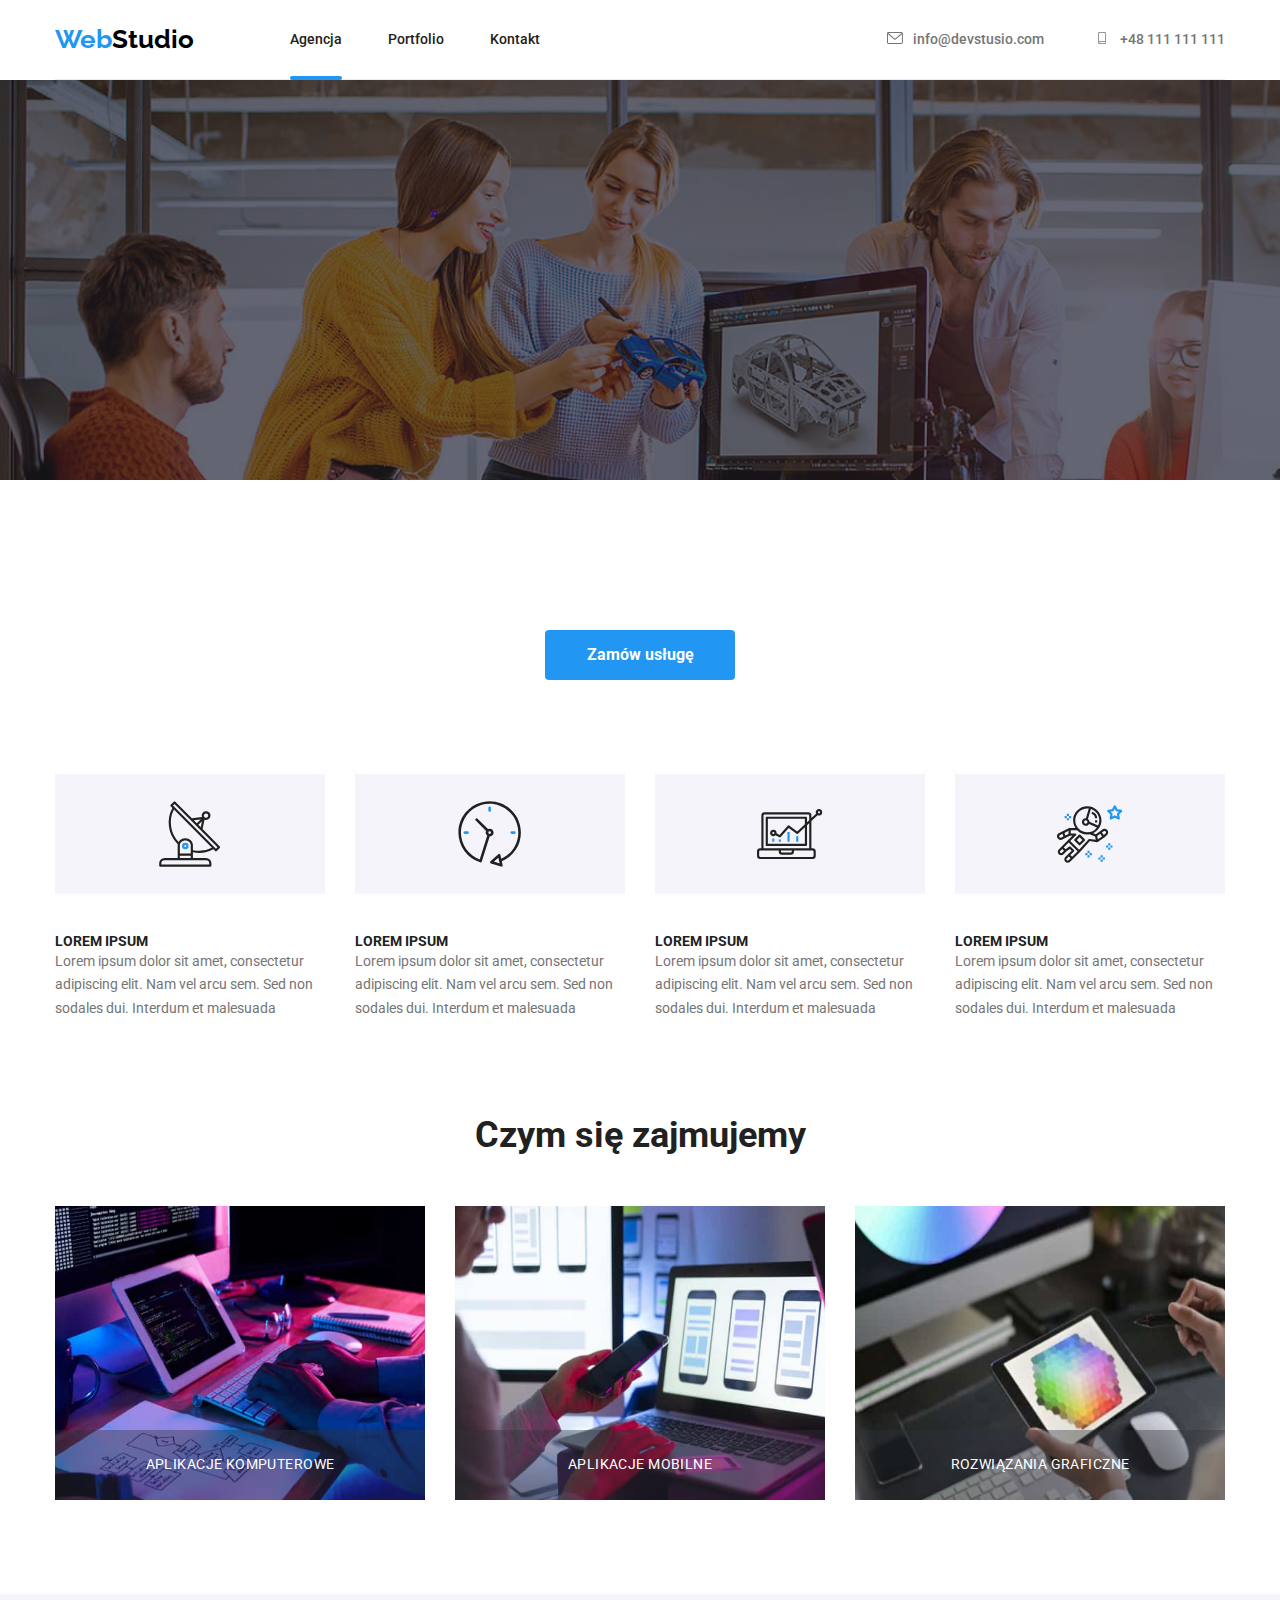
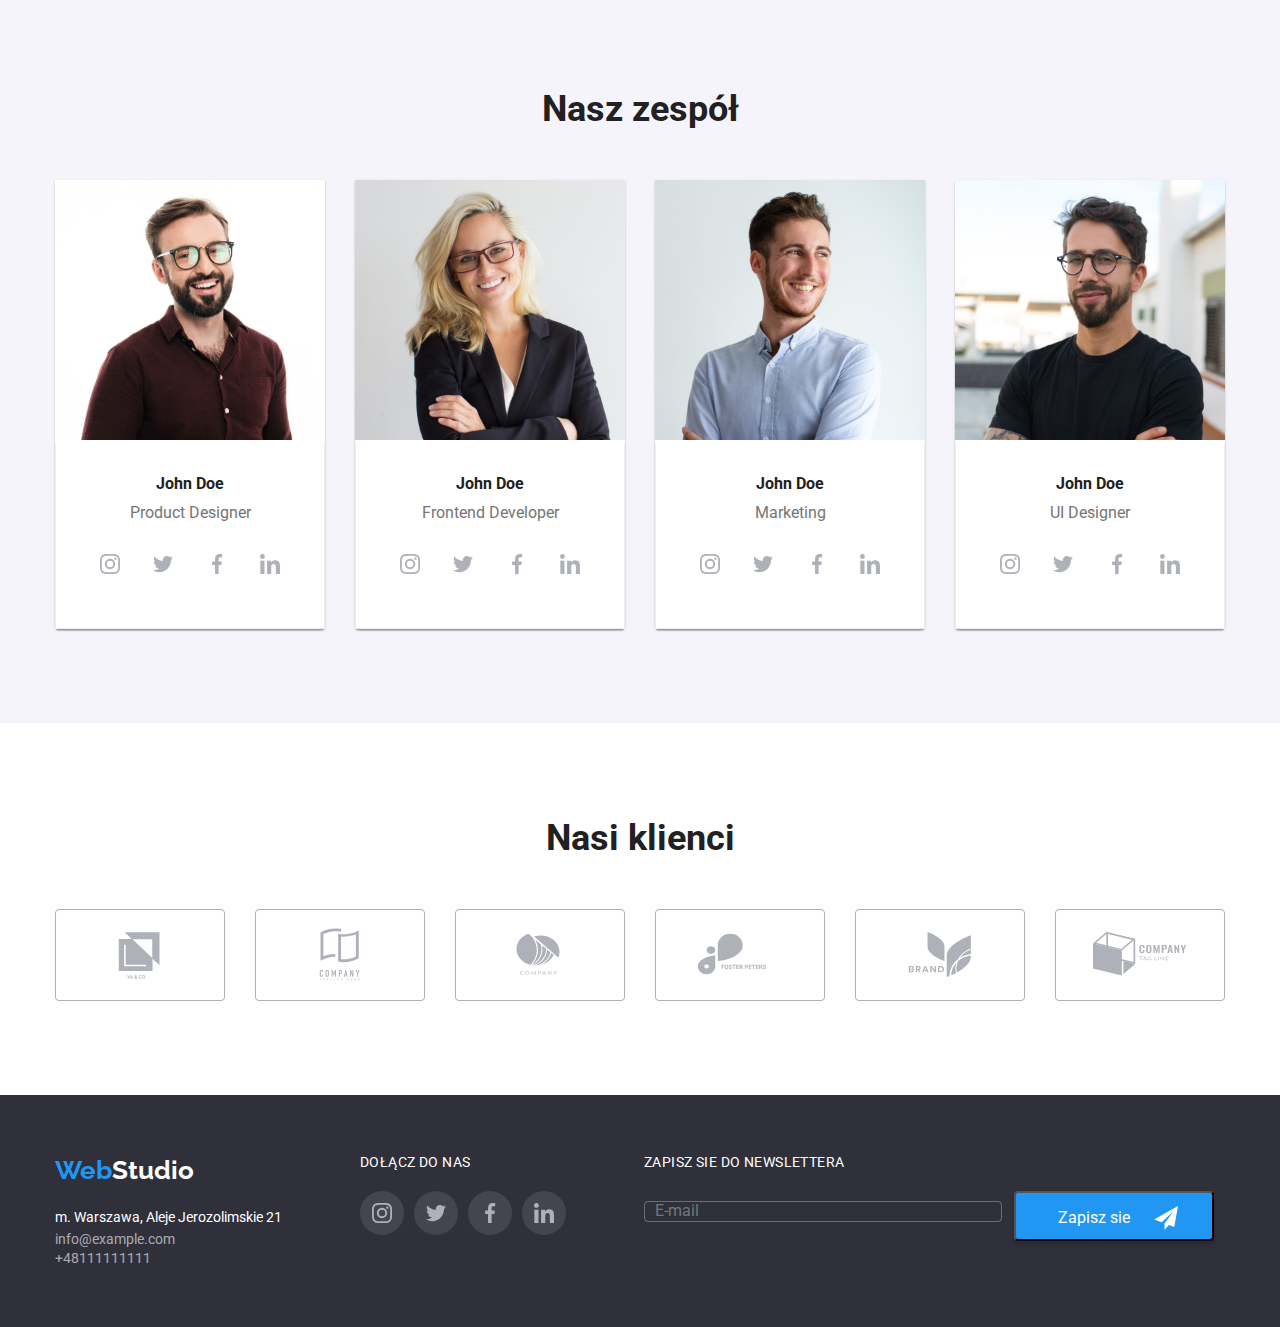
==== commit 01fb431d: "commit" ====
--- a/index.html
+++ b/index.html
@@ -48,72 +48,76 @@
             <div class="div-belka">
                 <div class="backdrop is-hidden" data-modal>
                     <div class="modal">
-
-                        <button class="close-modal" data-modal-close><svg class="icon-close" width="30" height="30">
+                        <button class="close-modal" data-modal-close>
+                            <svg class="icon-close" width="30" height="30">
                                 <use xlink:href="./images/icon.svg#icon-close"></use>
-                            </svg></button>
+                            </svg>
+                        </button>
                         <p class="modal-p">Zostaw swoje dane w formularzu poniżej</p>
-                        <form class="modal-form-name">
+                        <form class="modal-form">
                             <fieldset class="modal-fieldset">
-                                <label class="label" for="name">Imie</label>
-                                <svg class="form-svg">
-                                    <use href="images/icon.svg#icon-person"></use>
-                                </svg>
-                                <input class="form-name" type="text">
+                                <div class="modal__form">
+                                    <label class="label" for="name">Imie</label>
+                                    <input class="form-name" type="text">
+                                    <svg class="form-svg">
+                                        <use href="images/icon.svg#icon-person" width="12" height="12"></use>
+                                    </svg>
+                                </div>
                             </fieldset>
-                        </form>
-                        <form class="modal-form-tel">
                             <fieldset class="modal-fieldset">
-                                <label class="label" for="telefon">Telefon</label>
-                                <svg class="form-svg">
-                                    <use href="images/icon.svg#icon-tel"></use>
-                                </svg>
-                                <input class="form-name" type="text">
+                                <div class="modal__form">
+                                    <label class="label" for="telefon">Telefon</label>
+                                    <input class="form-name" type="tel">
+                                    <svg class="form-svg">
+                                        <use href="images/icon.svg#icon-tel" width="13" height="13"></use>
+                                    </svg>
+                                </div>
                             </fieldset>
-                        </form>
-                        <form class="modal-form-email">
                             <fieldset class="modal-fieldset">
-                                <label class="label" for="email">Email</label>
-                                <svg class="form-svg">
-                                    <use href="images/icon.svg#icon-mail"></use>
-                                </svg>
-                                <input class="form-name" type="text">
+                                <div class="modal__form">
+                                    <label class="label" for="email">Email</label>
+                                    <input class="form-name" type="mail">
+                                    <svg class="form-svg">
+                                        <use href="images/icon.svg#icon-mail" width="15" height="15"></use>
+                                    </svg>
+                                </div>
                             </fieldset>
-                        </form>
-                        <form class="modal-form-komentarz">
                             <fieldset class="modal-fieldset">
-                                <label class="label" for="komentarz">Komentarz</label>
-                                <input class="form-komentarz" placeholder="Wprowadź tekst" type="text">
+                                <div class="modal__form">
+                                    <label class="label" for="komentarz">Komentarz</label>
+                                    <input class="form-komentarz" placeholder="Wprowadź tekst" type="text">
+                                </div>
                             </fieldset>
-                        </form>
-                        <div>
-                            <form class="modal-checkbox">
+                            <fieldset class="modal-checkbox">
                                 <label>
                                     <input type="checkbox" name="checkbox" />
+                                    <svg class="svg-check">
+                                        <use href="images/icon.svg#ramka"></use>
+                                    </svg>
                                     <svg class="svg-checked">
                                         <use href="images/icon.svg#icon-check"></use>
                                     </svg>
-                                    <svg class="svg-check">
-                                        <use href="images/icon.svg#ramka"></use>
-                                    </svg>
+
                                     <span class="span-modal-checkbox">Oświadczam iż akceptuje</span><a class="Regulamin"
                                         href="#">Regulamin</a><span class="span-modal-checkbox">i</span><a
                                         class="Polityka" href="#">Polityke Prywatności.</a>
                                 </label>
-                            </form>
-                        </div>
-                        <div class="button-modal">
-                            <button type="button" class="button-wyslij">Zamów usługę</button>
-                        </div>
+                            </fieldset>
+                            <div class="button-modal">
+                                <button type="submit" class="button-wyslij">Wyślij</button>
+                            </div>
+                        </form>
                     </div>
 
                 </div>
-                <h1 class="belka">EFEKTYWNE ROZIĄZANIA<br>
-                    DLA WASZEGO BIZNESU
-                </h1>
-                <div class="button-zamow">
-                    <button type="button" class="button-index" data-modal-open>Zamów usługę</button>
-                </div>
+
+            </div>
+            <h1 class="belka">EFEKTYWNE ROZIĄZANIA<br>
+                DLA WASZEGO BIZNESU
+            </h1>
+            <div class="button-zamow">
+                <button type="button" class="button-index" data-modal-open>Zamów usługę</button>
+            </div>
             </div>
         </section>
         <section>
@@ -426,16 +430,17 @@
                                 <fieldset class="modal-fieldset">
                                     <input class="footer-email" type="text" placeholder="E-mail">
                                 </fieldset>
+                                <div class="button-email">
+                                    <button type="submit" class="footer-button-email">
+                                        <p class="button-zapisz">Zapisz sie</p>
+                                        <svg class="footer-button-svg">
+                                            <use xlink:href="./images/icon.svg#icon-send"></use>
+                                        </svg>
+                                    </button>
+                                </div>
                             </form>
                         </div>
-                        <div class="button-email">
-                            <button type="button" class="footer-button-email">
-                                <p class="button-zapisz">Zapisz sie</p>
-                                <svg class="footer-button-svg">
-                                    <use xlink:href="./images/icon.svg#icon-send"></use>
-                                </svg>
-                            </button>
-                        </div>
+
                     </div>
                 </div>
             </div>
--- a/css/styles.css
+++ b/css/styles.css
@@ -263,25 +263,25 @@
 	border-color: #ffffff;
 	cursor: pointer;
 }
-
-.modal-form-name {
-	display: flex;
-	justify-content: center;
+.modal-form {
+	padding-left: 40px;
 }
 .form-name {
 	border: 1px solid #21212133;
-}
-.form-name:hover {
+	font-size: 12px;
+	line-height: 1.16;
+	letter-spacing: 0.01em;
+}
+.form-name:focus {
 	border-color: var(--logo-color);
 	transition: 250ms;
 	transition-timing-function: cubic-bezier(0.4, 0, 0.2, 1);
 }
-.modal-fieldset:hover .form-svg {
+.modal-fieldset:focus-within .form-svg {
 	fill: var(--logo-color);
 	transition: 250ms;
 	transition-timing-function: cubic-bezier(0.4, 0, 0.2, 1);
 }
-
 .modal-form-tel {
 	display: flex;
 	justify-content: center;
@@ -298,8 +298,8 @@
 	padding-top: 30px;
 }
 .form-komentarz {
-	margin-left: 10px;
 	padding-left: 5px;
+	padding-top: -10px;
 	outline: 0;
 	display: flex;
 	background: none;
@@ -308,6 +308,9 @@
 	height: 120px;
 	border-radius: 4px;
 	border: 1px solid #21212133;
+	font-size: 12px;
+	line-height: 1.16;
+	letter-spacing: 0.01em;
 }
 .form-komentarz::placeholder {
 	color: #75757580;
@@ -317,13 +320,12 @@
 	line-height: 1.16;
 	letter-spacing: 0.01em;
 }
-.form-komentarz:hover {
+.form-komentarz:focus {
 	border-color: var(--logo-color);
 	transition: 250ms;
 	transition-timing-function: cubic-bezier(0.4, 0, 0.2, 1);
 }
 .modal-p {
-	padding-bottom: 30px;
 	font-weight: 700;
 	font-size: 20px;
 	line-height: 1.15;
@@ -333,14 +335,23 @@
 	align-items: center;
 }
 .modal-fieldset {
-	display: flex;
 	position: relative;
 	border: none;
+	padding-top: 10px;
+}
+.modal__form {
+	position: relative;
+}
+.form-svg {
+	width: 15px;
+	height: 15px;
+	left: 15px;
+	top: 32px;
+	position: absolute;
+	fill: black;
 }
 .label {
-	position: absolute;
-	top: -20px;
-	left: 12px;
+	top: 0;
 	color: #757575;
 	font-size: 12px;
 	font-weight: 400;
@@ -359,34 +370,24 @@
 	border-radius: 4px;
 	border-color: rgba(33, 33, 33, 0.2);
 }
-
-.form-svg {
-	left: 20px;
-	top: 14px;
-	position: relative;
-	fill: black;
-	width: 12px;
-	height: 12px;
-}
 .modal-checkbox {
+	position: relative;
 	margin-top: 16px;
 	margin-left: 15px;
-	display: flex;
-	position: relative;
-	justify-content: center;
+	border: none;
 }
 .modal-checkbox input {
+	width: 16px;
+	height: 15px;
 	opacity: 0;
 	cursor: pointer;
 }
-
 .svg-check {
-	display: flex;
 	position: absolute;
+	left: 0;
+	top: 1px;
 	width: 16px;
 	height: 15px;
-	top: 2px;
-	left: 39px;
 	cursor: pointer;
 	opacity: 1;
 }
@@ -399,12 +400,10 @@
 .svg-checked {
 	width: 16px;
 	height: 15px;
-	display: flex;
 	position: absolute;
-	top: 2px;
-	left: 39px;
+	left: 0;
+	top: 1px;
 	opacity: 0;
-	cursor: pointer;
 }
 .modal-checkbox input:checked ~ .svg-checked {
 	opacity: 1;
@@ -453,7 +452,7 @@
 	padding-top: 30px;
 	justify-content: center;
 }
-. .button-portfolio {
+.button-portfolio {
 	font-weight: 500;
 	font-size: 16px;
 	line-height: 1.62;
@@ -863,18 +862,17 @@
 	outline: 0;
 	display: flex;
 	background: none;
-	position: absolute;
 	width: 358px;
-	height: 50px;
 	border-radius: 4px;
 	border: 1px solid #ffffff4d;
 }
 .button-email {
 	display: flex;
-	margin-left: 370px;
+	padding-left: 12px;
 }
 
 .footer-button-email {
+	display: flex;
 	width: 200px;
 	height: 50px;
 	background: #2196f3;
@@ -884,16 +882,16 @@
 
 .button-zapisz {
 	display: flex;
-	position: absolute;
 	font-size: 16px;
 	line-height: 1.87;
 	color: #ffffff;
-	padding-left: 40px;
+	padding-left: 42px;
+	padding-top: 10px;
 }
 
 .footer-button-svg {
 	width: 24px;
 	height: 24px;
 	fill: #ffffff;
-	margin-left: 100px;
-}
+	margin: 13px 0 13px 24px;
+}
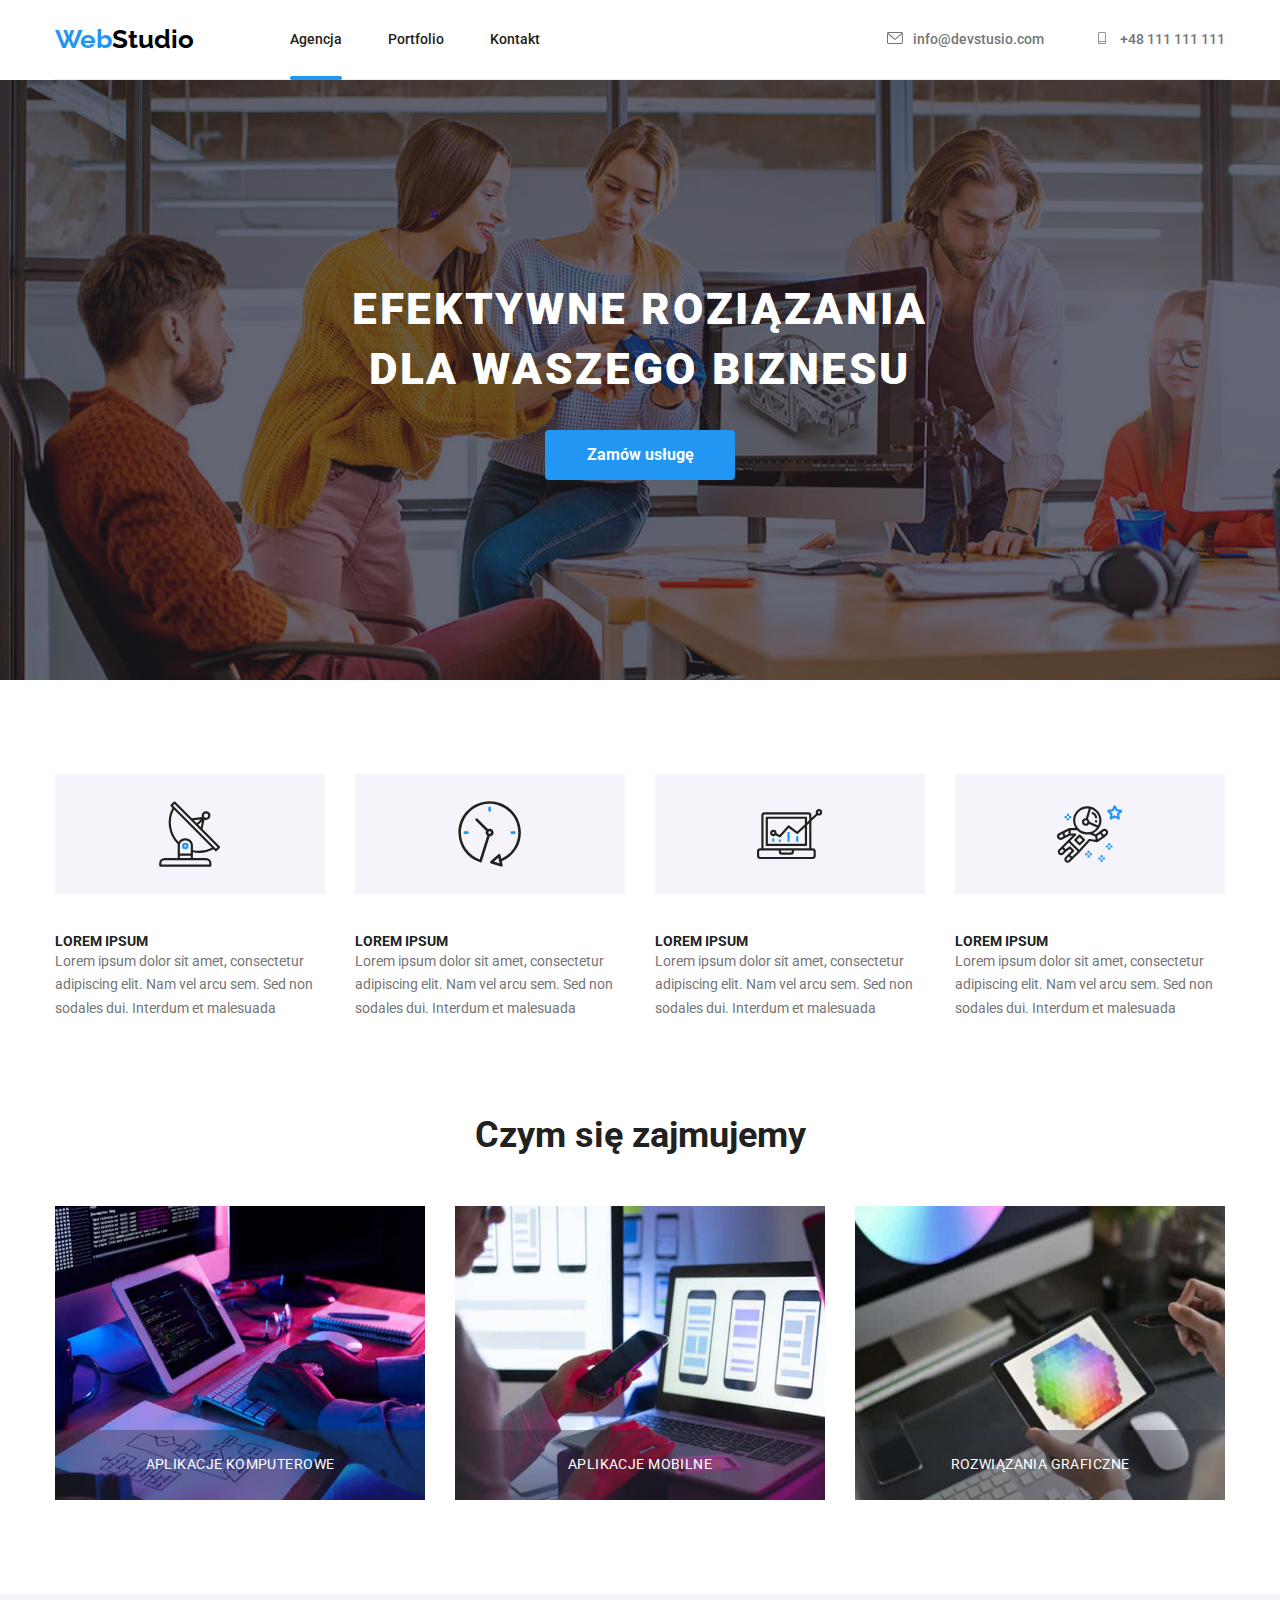
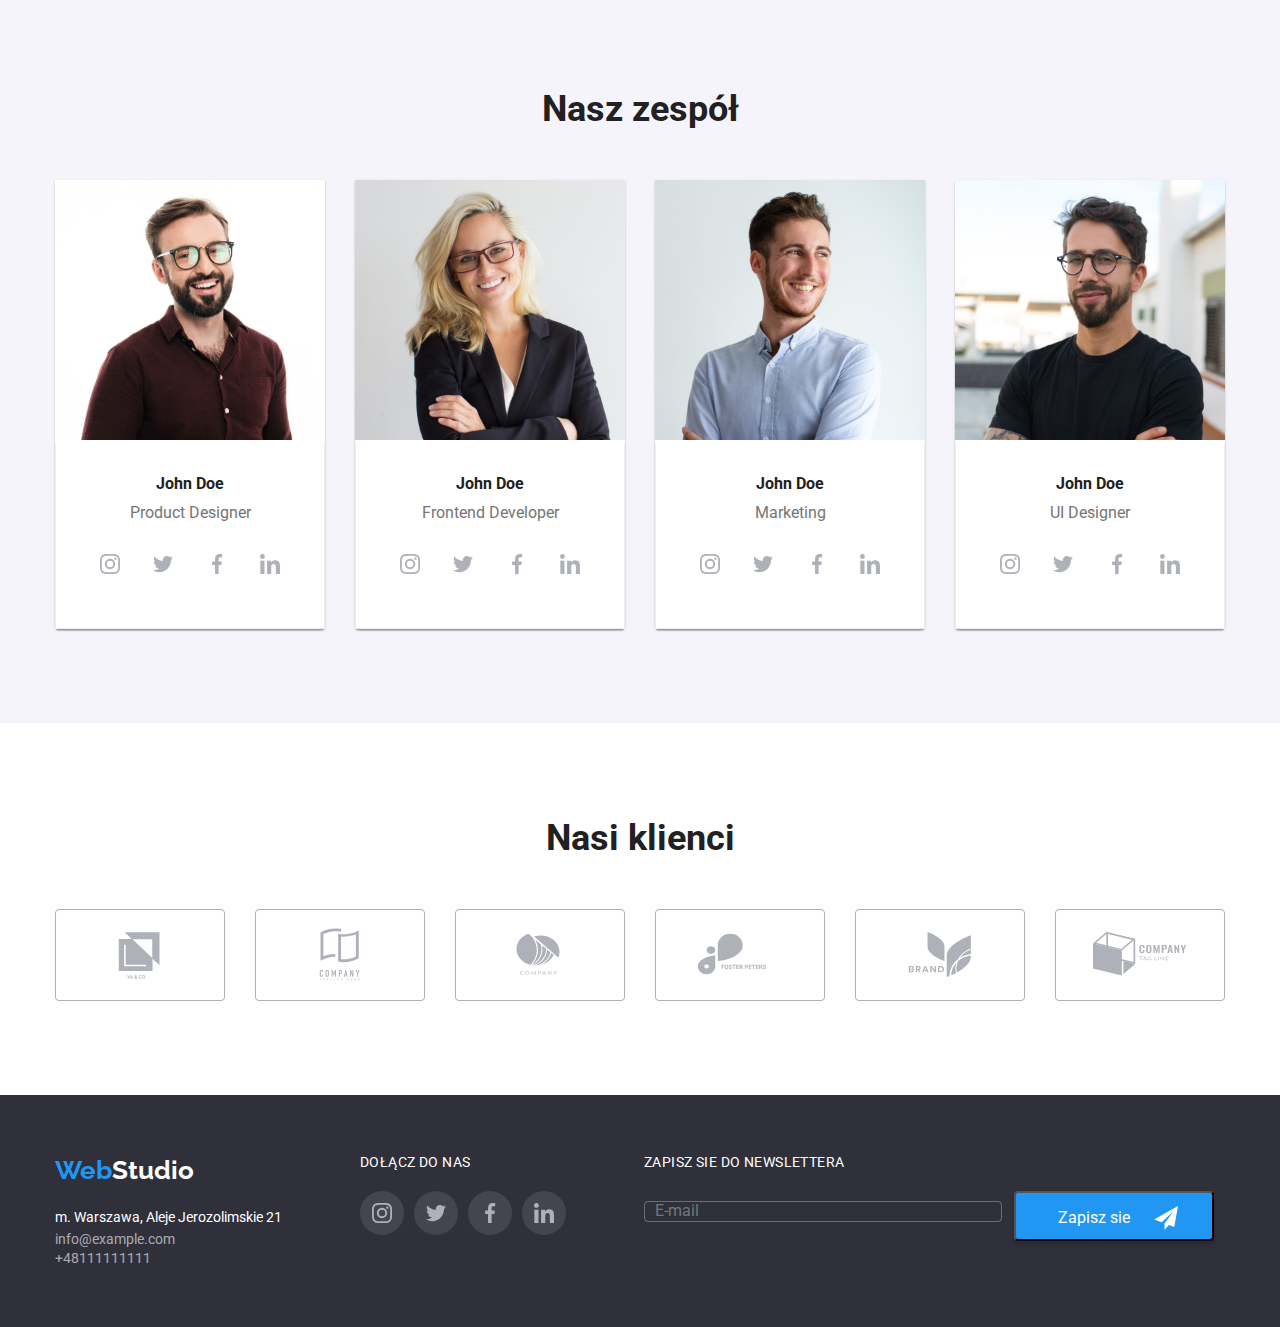
==== commit 9c393032: "commit" ====
--- a/index.html
+++ b/index.html
@@ -46,6 +46,12 @@
     <main>
         <section class="section">
             <div class="div-belka">
+                <h1 class="belka">EFEKTYWNE ROZIĄZANIA<br>
+                    DLA WASZEGO BIZNESU
+                </h1>
+                <div class="button-zamow">
+                    <button type="button" class="button-index" data-modal-open>Zamów usługę</button>
+                </div>
                 <div class="backdrop is-hidden" data-modal>
                     <div class="modal">
                         <button class="close-modal" data-modal-close>
@@ -112,13 +118,8 @@
                 </div>
 
             </div>
-            <h1 class="belka">EFEKTYWNE ROZIĄZANIA<br>
-                DLA WASZEGO BIZNESU
-            </h1>
-            <div class="button-zamow">
-                <button type="button" class="button-index" data-modal-open>Zamów usługę</button>
-            </div>
-            </div>
+            
+            
         </section>
         <section>
             <div class="container">
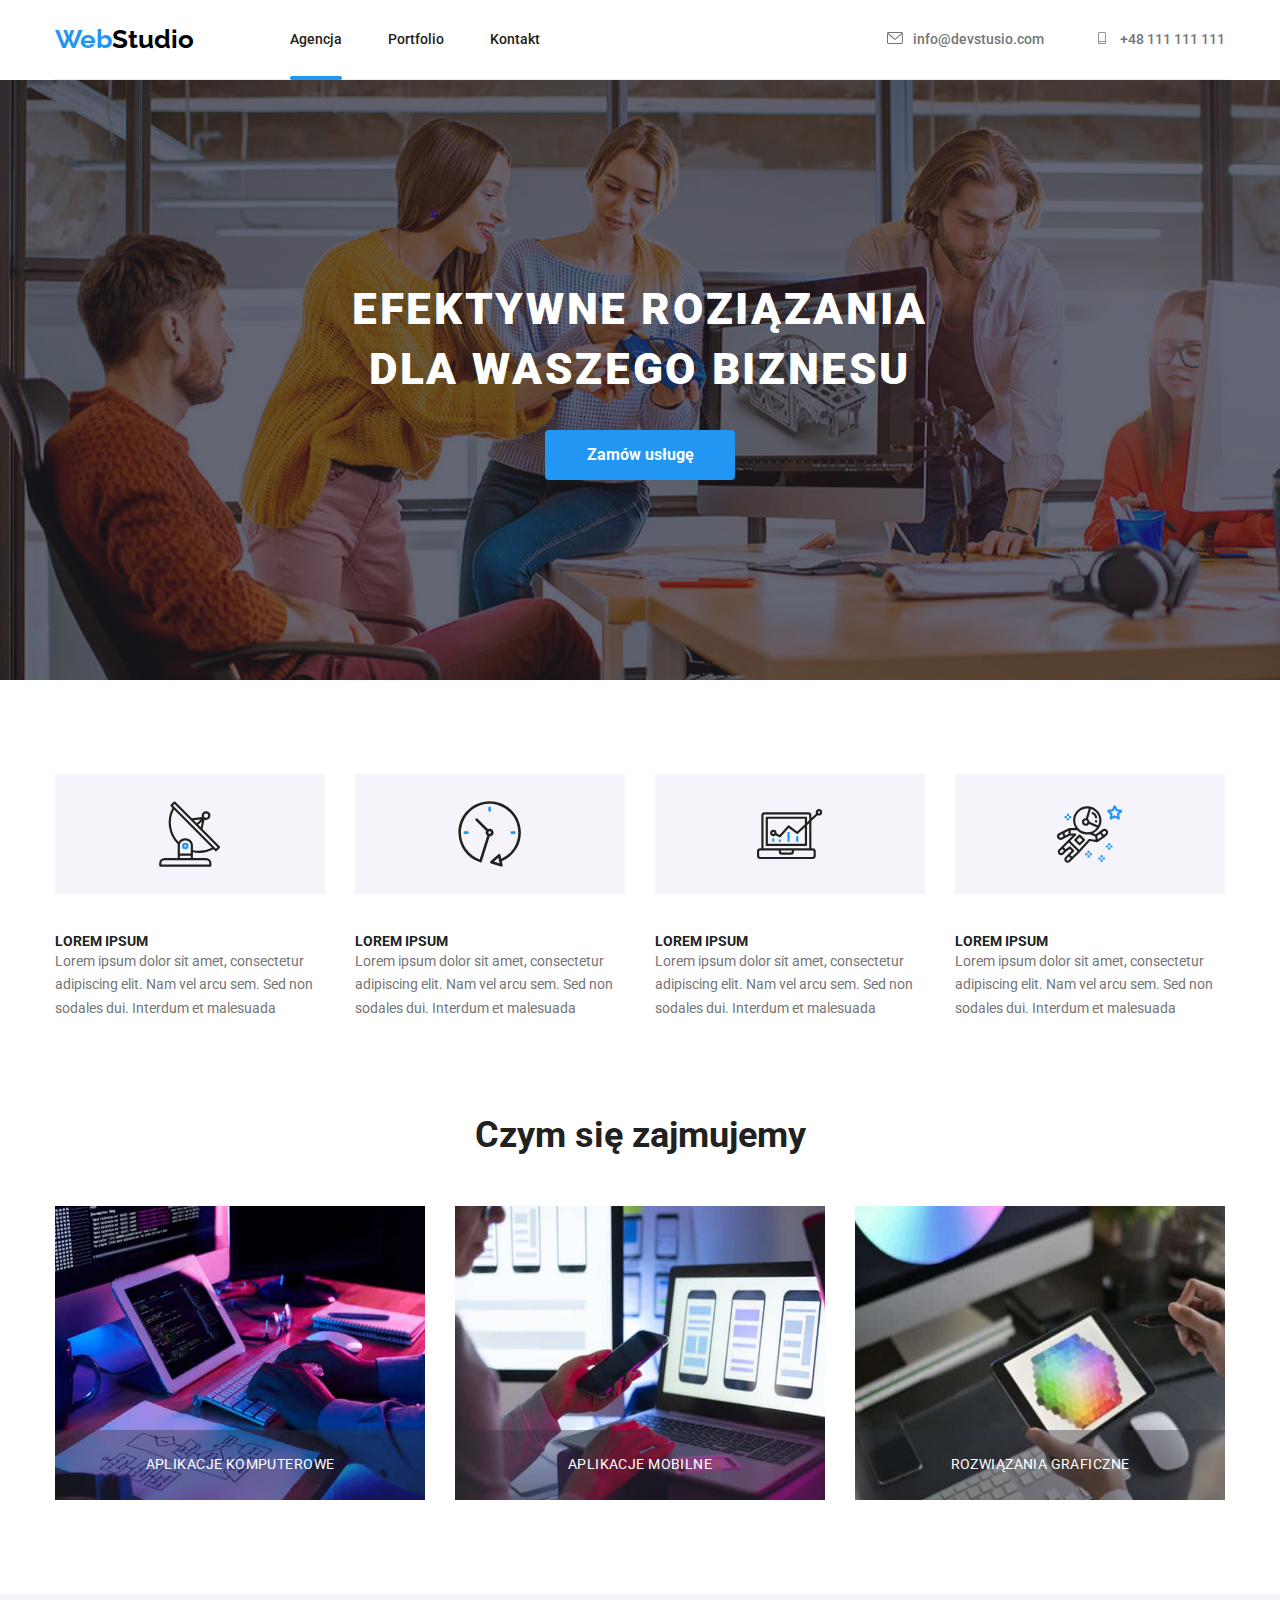
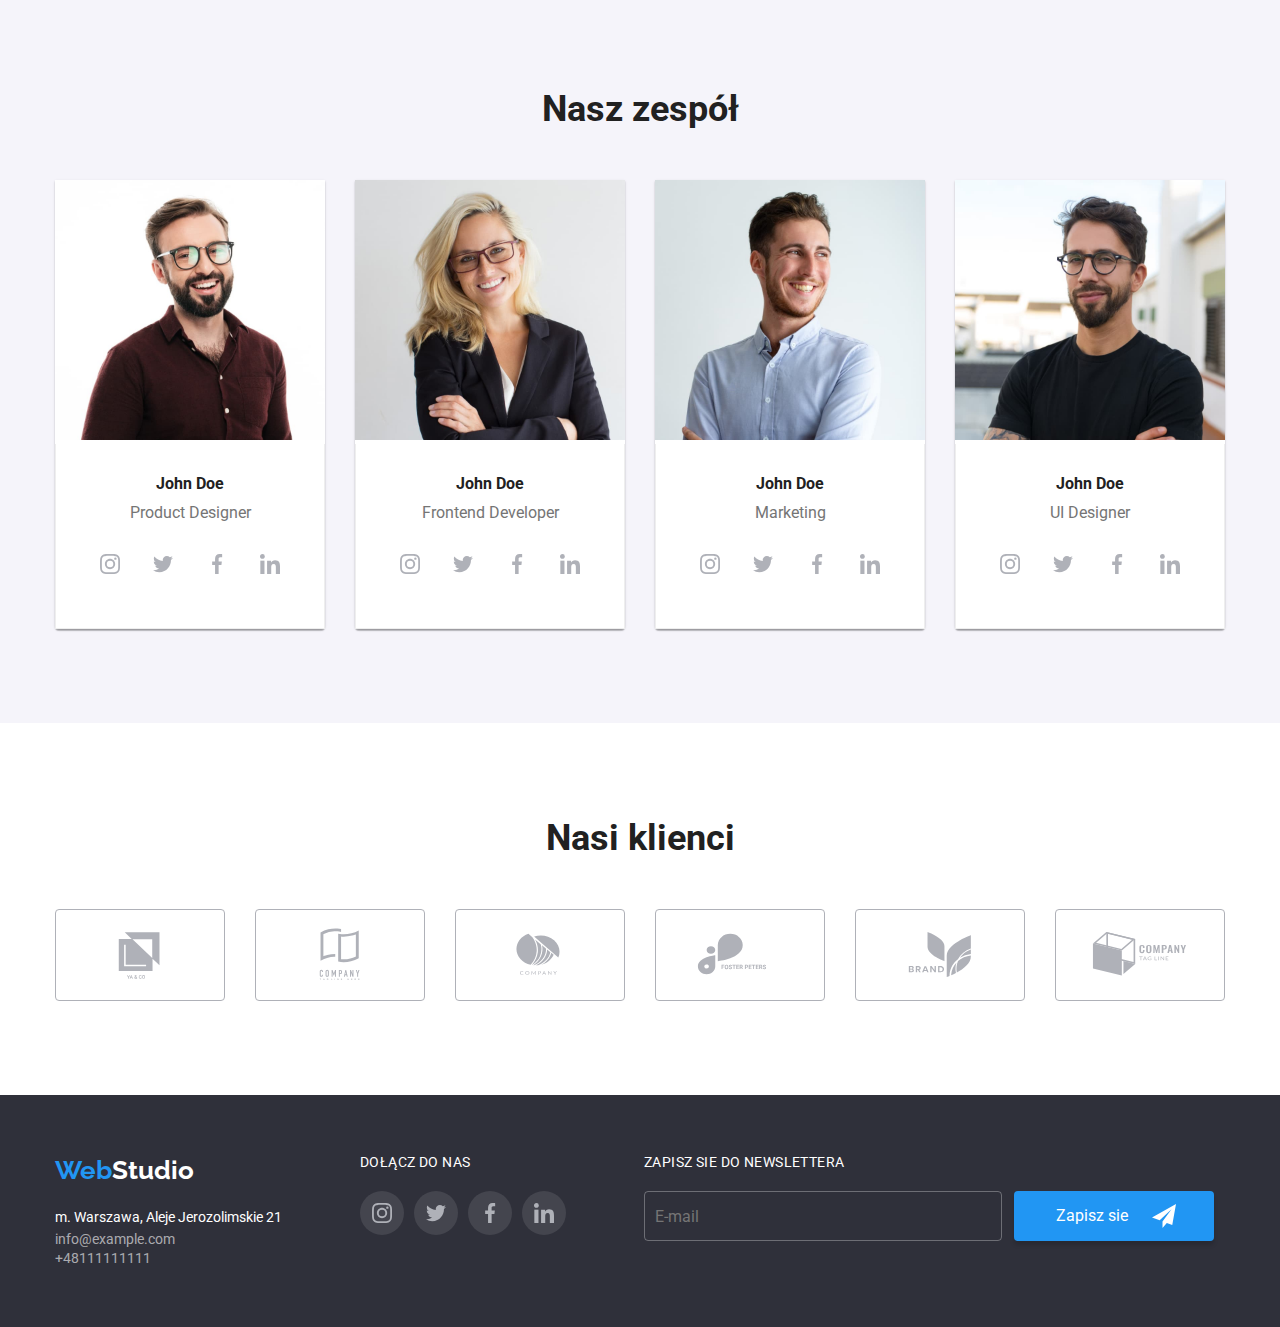
==== commit b6a341bb: "commit" ====
--- a/index.html
+++ b/index.html
@@ -109,10 +109,11 @@
                                         class="Polityka" href="#">Polityke Prywatności.</a>
                                 </label>
                             </fieldset>
-                            <div class="button-modal">
+                            
+                        </form>
+                        <div class="button-modal">
                                 <button type="submit" class="button-wyslij">Wyślij</button>
                             </div>
-                        </form>
                     </div>
 
                 </div>
--- a/css/styles.css
+++ b/css/styles.css
@@ -337,7 +337,7 @@
 .modal-fieldset {
 	position: relative;
 	border: none;
-	padding-top: 10px;
+	
 }
 .modal__form {
 	position: relative;
@@ -373,7 +373,6 @@
 .modal-checkbox {
 	position: relative;
 	margin-top: 16px;
-	margin-left: 15px;
 	border: none;
 }
 .modal-checkbox input {
@@ -425,6 +424,8 @@
 	justify-content: center;
 }
 .button-wyslij {
+	width: 200px;
+	height: 50px;
 	font-weight: 700;
 	font-size: 16px;
 	line-height: 1.87;
@@ -863,6 +864,7 @@
 	display: flex;
 	background: none;
 	width: 358px;
+	height: 50px;
 	border-radius: 4px;
 	border: 1px solid #ffffff4d;
 }
@@ -878,6 +880,7 @@
 	background: #2196f3;
 	box-shadow: 0px 4px 4px rgba(0, 0, 0, 0.15);
 	border-radius: 4px;
+	border: none;
 }
 
 .button-zapisz {
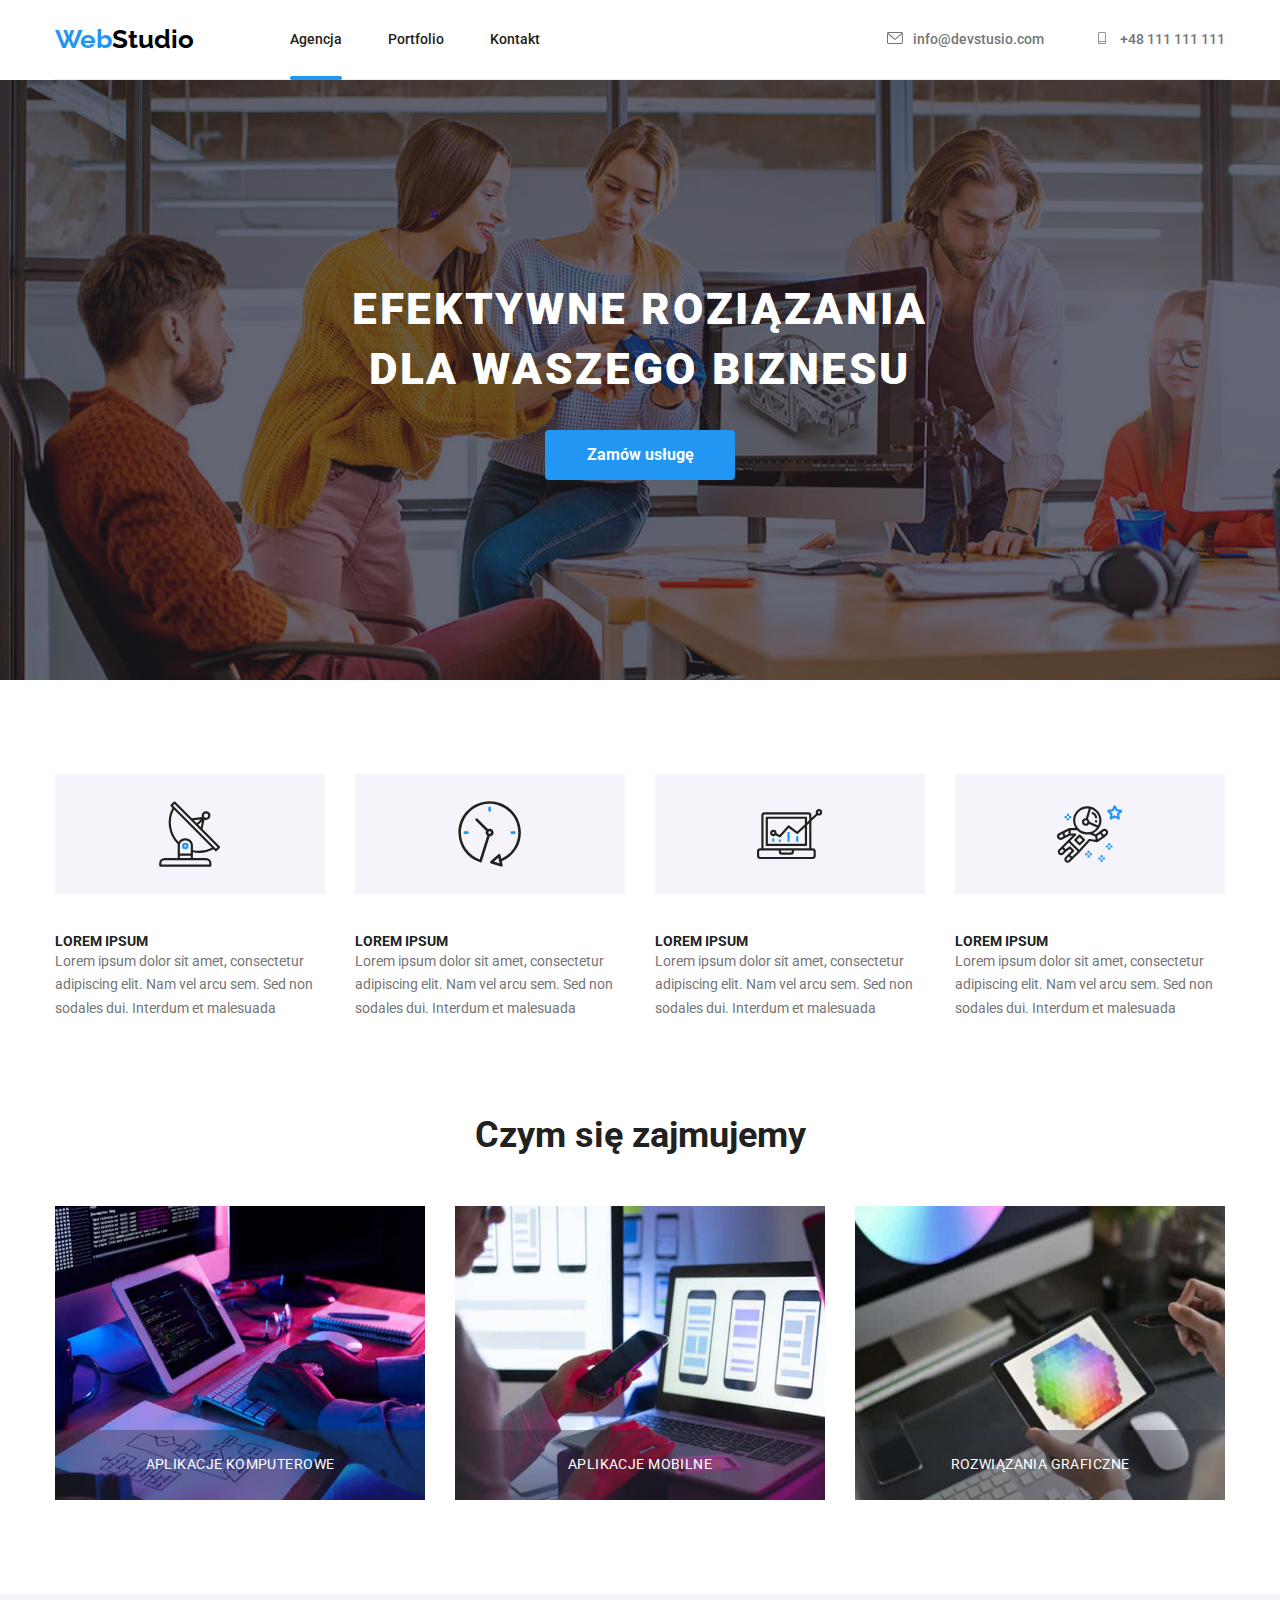
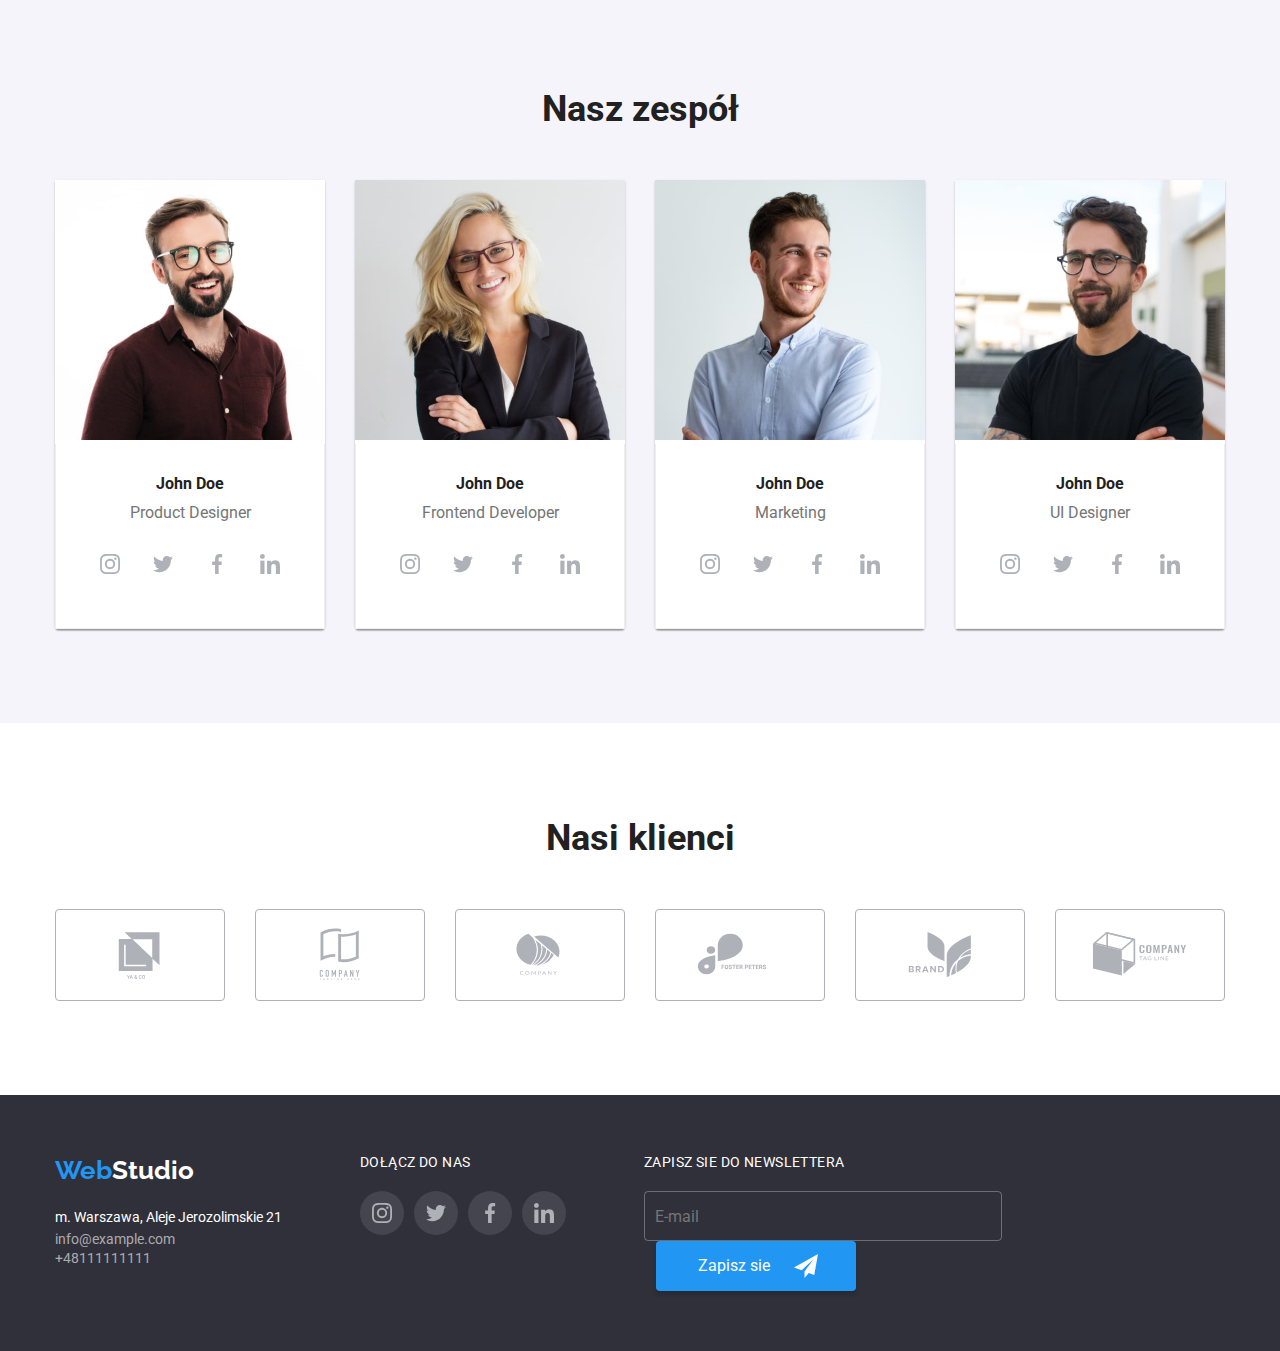
==== commit f94dd433: "Merge branch 'main' of https://github.com/szowim/goit-markup-hw-06" ====
--- a/index.html
+++ b/index.html
@@ -109,18 +109,12 @@
                                         class="Polityka" href="#">Polityke Prywatności.</a>
                                 </label>
                             </fieldset>
-                            
-                        </form>
-                        <div class="button-modal">
+                            <div class="button-modal">
                                 <button type="submit" class="button-wyslij">Wyślij</button>
                             </div>
                     </div>
-
-                </div>
-
-            </div>
-            
-            
+                </div>
+            </div>
         </section>
         <section>
             <div class="container">
@@ -451,4 +445,4 @@
     <script src="./js/modal.js"></script>
 </body>
 
-</html>+</html>
--- a/css/styles.css
+++ b/css/styles.css
@@ -264,7 +264,9 @@
 	cursor: pointer;
 }
 .modal-form {
+	position: relative;
 	padding-left: 40px;
+	padding-right: 40px;
 }
 .form-name {
 	border: 1px solid #21212133;
@@ -338,9 +340,6 @@
 	position: relative;
 	border: none;
 	
-}
-.modal__form {
-	position: relative;
 }
 .form-svg {
 	width: 15px;
@@ -434,8 +433,9 @@
 	box-shadow: 0px 4px 4px 0px #00000026;
 	border-radius: 4px;
 	border: none;
-	padding: 10px 41px 10px 42px;
 	cursor: pointer;
+	padding-left: 42px;
+	padding-top: 10px;
 }
 .button-index {
 	font-weight: 700;
@@ -859,6 +859,7 @@
 	display: flex;
 }
 .footer-email {
+	color: rgb(255, 255, 255);
 	padding-left: 10px;
 	outline: 0;
 	display: flex;
@@ -867,9 +868,10 @@
 	height: 50px;
 	border-radius: 4px;
 	border: 1px solid #ffffff4d;
+	color: rgb(255, 255, 255);
 }
 .button-email {
-	display: flex;
+	/* display: flex; */
 	padding-left: 12px;
 }
 
@@ -881,6 +883,7 @@
 	box-shadow: 0px 4px 4px rgba(0, 0, 0, 0.15);
 	border-radius: 4px;
 	border: none;
+	
 }
 
 .button-zapisz {
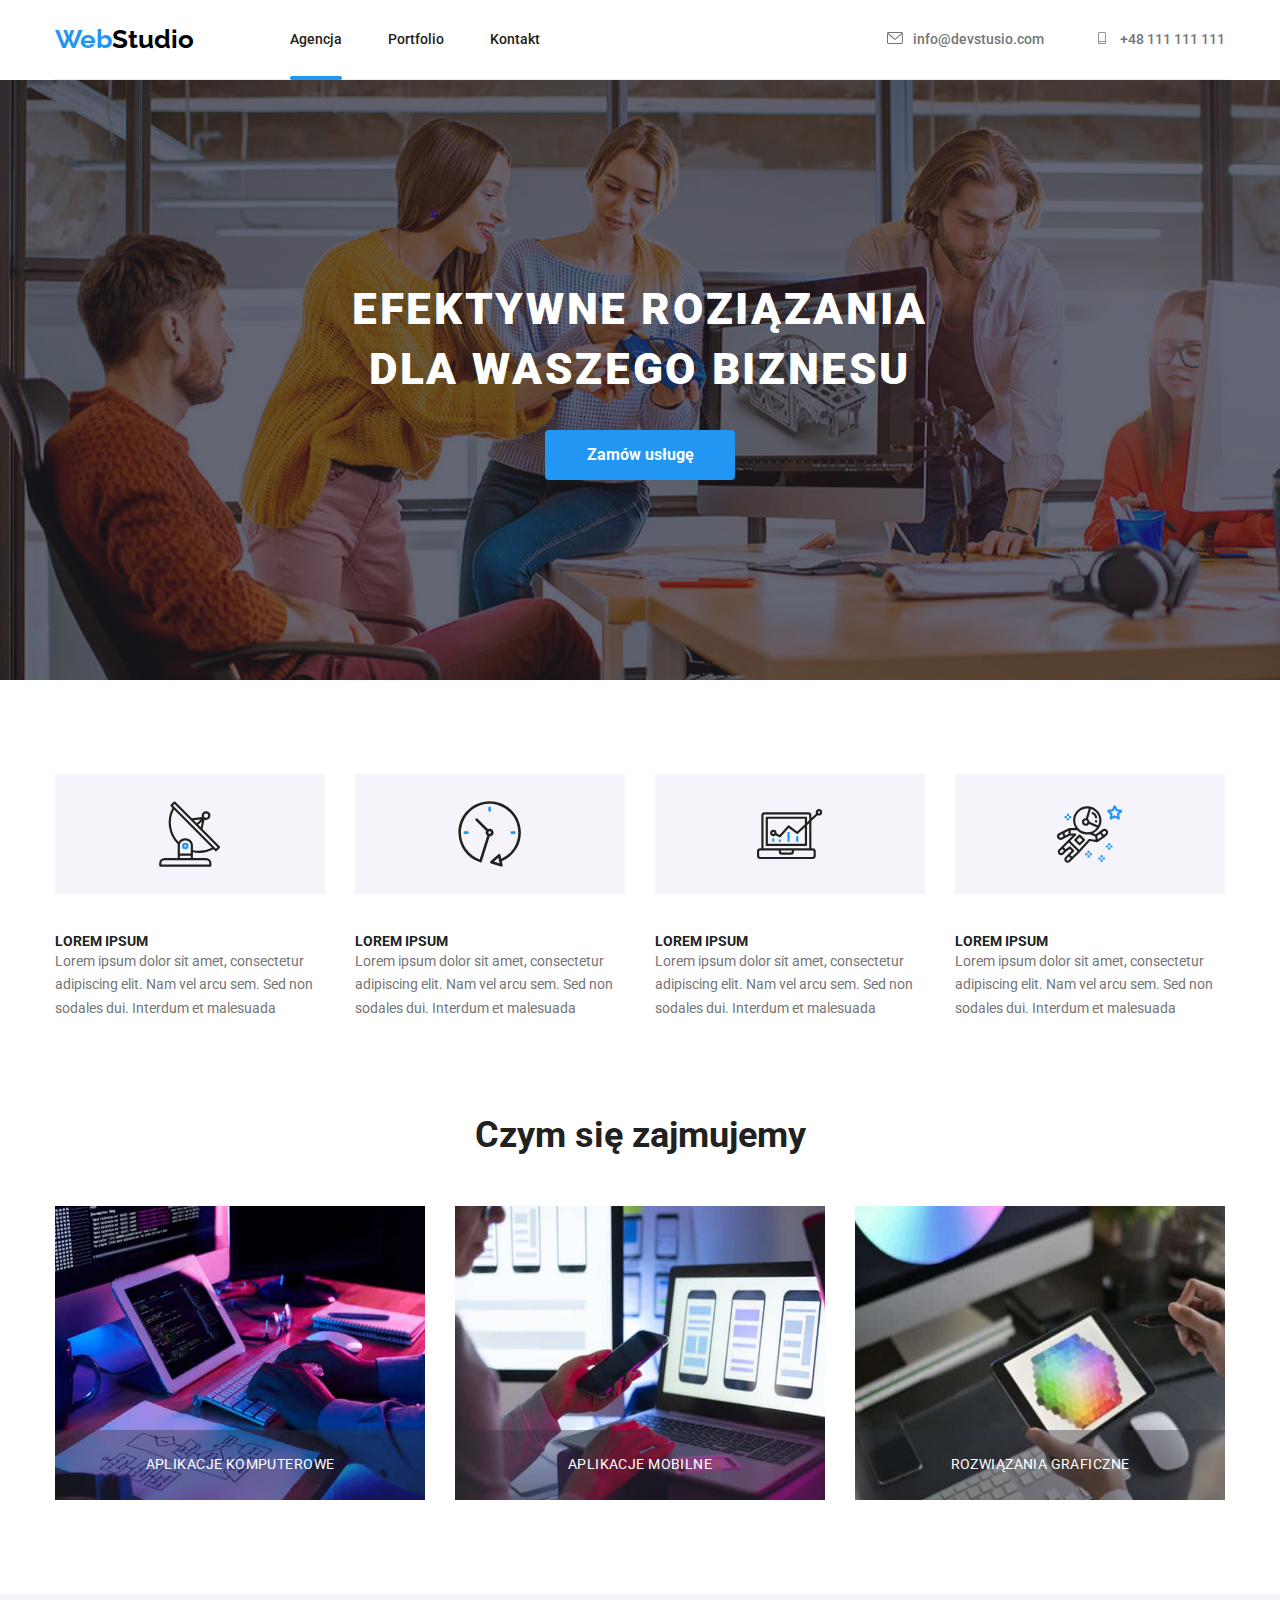
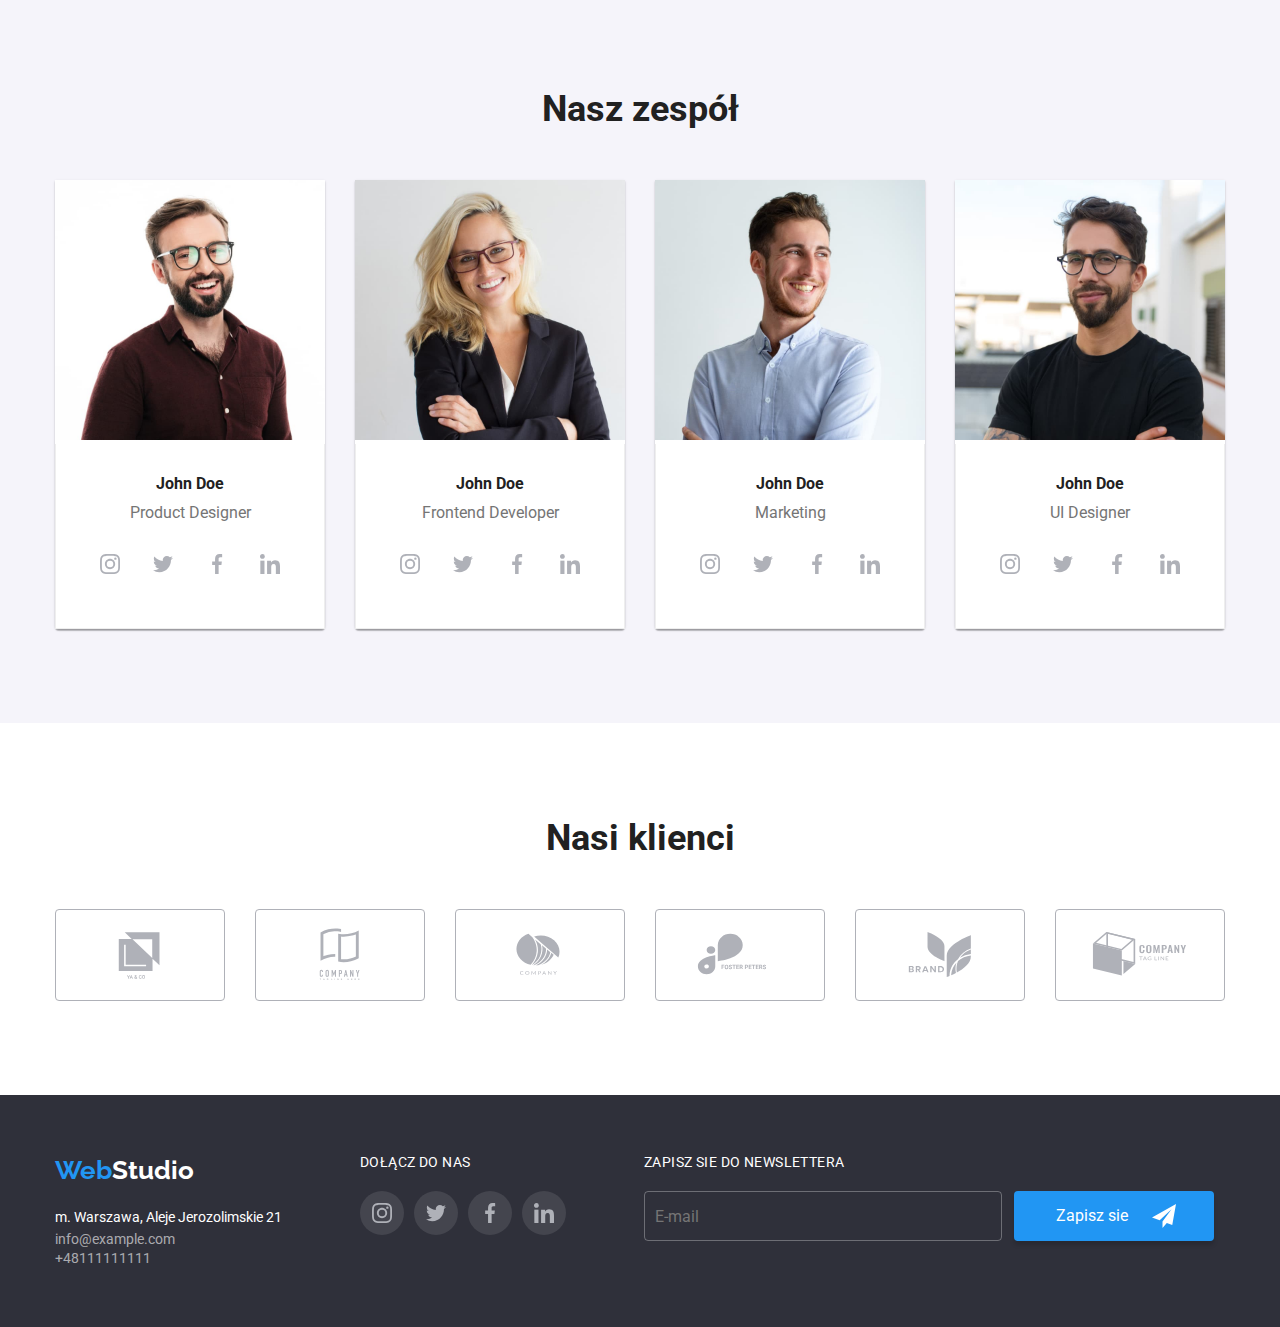
==== commit acd9dff5: "commit" ====
--- a/index.html
+++ b/index.html
@@ -1,6 +1,5 @@
 <!DOCTYPE html>
 <html lang="pl">
-
 <head>
     <meta charset="UTF-8">
     <meta http-equiv="X-UA-Compatible" content="IE=edge">
@@ -16,7 +15,6 @@
         href="https://cdnjs.cloudflare.com/ajax/libs/modern-normalize/1.1.0/modern-normalize.min.css">
     <link rel="stylesheet" href="./css/styles.css">
 </head>
-
 <body>
     <div class="container">
         <header class="header-wrapper">
@@ -103,7 +101,6 @@
                                     <svg class="svg-checked">
                                         <use href="images/icon.svg#icon-check"></use>
                                     </svg>
-
                                     <span class="span-modal-checkbox">Oświadczam iż akceptuje</span><a class="Regulamin"
                                         href="#">Regulamin</a><span class="span-modal-checkbox">i</span><a
                                         class="Polityka" href="#">Polityke Prywatności.</a>
@@ -112,337 +109,336 @@
                             <div class="button-modal">
                                 <button type="submit" class="button-wyslij">Wyślij</button>
                             </div>
-                    </div>
-                </div>
-            </div>
-        </section>
-        <section>
-            <div class="container">
-                <h2></h2>
-                <ul class="opis">
-                    <li class="opis-li">
-                        <div class="reactangle">
-                            <svg class="reactangle1" width="65.32" heiht="70">
-                                <use xlink:href="./images/icon.svg#icon-antenna-1"></use>
-                            </svg>
-                        </div>
-                        <div class="opis-flex">
-                            <h3 class="opis_h3">LOREM IPSUM</h3>
-                            <p class="opis_p">
-                                Lorem ipsum dolor sit amet, consectetur adipiscing elit. Nam vel arcu sem. Sed non
-                                sodales dui.
-                                Interdum et malesuada</p>
-                        </div>
-                    </li>
-                    <li class="opis-li">
-                        <div class="reactangle">
-                            <svg class="reactangle1" width="65.32" height="70">
-                                <use xlink:href="./images/icon.svg#icon-clock-1"></use>
-                            </svg>
-                        </div>
-                        <div class="opis-flex">
-                            <h3 class="opis_h3">LOREM IPSUM</h3>
-                            <p class="opis_p">
-                                Lorem ipsum dolor sit amet, consectetur adipiscing elit. Nam vel arcu sem. Sed non
-                                sodales dui.
-                                Interdum et malesuada</p>
-                        </div>
-                    </li>
-                    <li class="opis-li">
-                        <div class="reactangle">
-                            <svg class="reactangle1" width="65.32" heiht="70">
-                                <use xlink:href="./images/icon.svg#icon-diagram-1"></use>
-                            </svg>
-                        </div>
-                        <div class="opis-flex">
-                            <h3 class="opis_h3">LOREM IPSUM</h3>
-                            <p class="opis_p">
-                                Lorem ipsum dolor sit amet, consectetur adipiscing elit. Nam vel arcu sem. Sed non
-                                sodales dui.
-                                Interdum et malesuada</p>
-                        </div>
-                    </li>
-                    <li class="opis-li">
-                        <div class="reactangle">
-                            <svg class="reactangle1" width="65.32" heiht="70">
-                                <use xlink:href="./images/icon.svg#icon-astronaut-1"></use>
-                            </svg>
-                        </div>
-                        <div class="opis-flex">
-                            <h3 class="opis_h3">LOREM IPSUM</h3>
-                            <p class="opis_p">
-                                Lorem ipsum dolor sit amet, consectetur adipiscing elit. Nam vel arcu sem. Sed non
-                                sodales dui.
-                                Interdum et malesuada</p>
-                        </div>
-                    </li>
-                </ul>
-            </div>
-        </section>
-        <section>
-            <div class="container">
-                <div class="zajmujemy">
-                    <h2 class="czym-sie-zajmujemy">Czym się zajmujemy</h2>
-                    <ul class="image-list">
-                        <li class="li-zajmujemy"><img class="zajmujemy-image" src="images/image_1.jpeg"
-                                alt="osoba programuje" width="370" height="294">
-                            <p class="li-zajmujemy-box">Aplikacje komputerowe</p>
+                        </form>
+                    </div>
+                    </div>
+                </div>
+                
+                
+            </section>
+            <section>
+                <div class="container">
+                    <h2></h2>
+                    <ul class="opis">
+                        <li class="opis-li">
+                            <div class="reactangle">
+                                <svg class="reactangle1" width="65.32" heiht="70">
+                                    <use xlink:href="./images/icon.svg#icon-antenna-1"></use>
+                                </svg>
+                            </div>
+                            <div class="opis-flex">
+                                <h3 class="opis_h3">LOREM IPSUM</h3>
+                                <p class="opis_p">
+                                    Lorem ipsum dolor sit amet, consectetur adipiscing elit. Nam vel arcu sem. Sed non
+                                    sodales dui.
+                                    Interdum et malesuada</p>
+                            </div>
                         </li>
-                        <li class="li-zajmujemy"><img class="zajmujemy-image" src="images/image_2.jpeg"
-                                alt="osoba pracuje nad aplikacją na telefon" width="370" height="294">
-                            <p class="li-zajmujemy-box">Aplikacje mobilne</p>
+                        <li class="opis-li">
+                            <div class="reactangle">
+                                <svg class="reactangle1" width="65.32" height="70">
+                                    <use xlink:href="./images/icon.svg#icon-clock-1"></use>
+                                </svg>
+                            </div>
+                            <div class="opis-flex">
+                                <h3 class="opis_h3">LOREM IPSUM</h3>
+                                <p class="opis_p">
+                                    Lorem ipsum dolor sit amet, consectetur adipiscing elit. Nam vel arcu sem. Sed non
+                                    sodales dui.
+                                    Interdum et malesuada</p>
+                            </div>
                         </li>
-                        <li class="li-zajmujemy"><img class="zajmujemy-image" src="images/image_3.jpeg"
-                                alt="osoba wybiera kolor na tablecie" width="370" height="294">
-                            <p class="li-zajmujemy-box">rozwiązania graficzne</p>
+                        <li class="opis-li">
+                            <div class="reactangle">
+                                <svg class="reactangle1" width="65.32" heiht="70">
+                                    <use xlink:href="./images/icon.svg#icon-diagram-1"></use>
+                                </svg>
+                            </div>
+                            <div class="opis-flex">
+                                <h3 class="opis_h3">LOREM IPSUM</h3>
+                                <p class="opis_p">
+                                    Lorem ipsum dolor sit amet, consectetur adipiscing elit. Nam vel arcu sem. Sed non
+                                    sodales dui.
+                                    Interdum et malesuada</p>
+                            </div>
+                        </li>
+                        <li class="opis-li">
+                            <div class="reactangle">
+                                <svg class="reactangle1" width="65.32" heiht="70">
+                                    <use xlink:href="./images/icon.svg#icon-astronaut-1"></use>
+                                </svg>
+                            </div>
+                            <div class="opis-flex">
+                                <h3 class="opis_h3">LOREM IPSUM</h3>
+                                <p class="opis_p">
+                                    Lorem ipsum dolor sit amet, consectetur adipiscing elit. Nam vel arcu sem. Sed non
+                                    sodales dui.
+                                    Interdum et malesuada</p>
+                            </div>
                         </li>
                     </ul>
                 </div>
-            </div>
-        </section>
-        <section class="person-section">
-            <div class="nasz-zespol-background">
+            </section>
+            <section>
                 <div class="container">
-                    <h2 class="nasz-zespol">Nasz zespół</h2>
-                    <ul class="nasz-zespol-list">
-                        <li class="flex-basis-zespol"><img class="person-photo" src="images/person_1.jpeg"
-                                alt="John Doe" width="270" height="260">
-                            <div class="nasz-zespol-box">
-                                <h3 class="nasz-zespol_h3">John Doe</h3>
-                                <p class="nasz-zespol_p">Product Designer</p>
-                                <div class="socialmedia-div" width="44" height="44">
-                                    <a href="#" class="elipsa">
-                                        <svg class="socialmedia" width="20" height="20">
-                                            <use xlink:href="./images/icon.svg#icon-instagram-2"></use>
-                                        </svg>
-                                    </a>
-                                    <a href="#" class="elipsa">
-                                        <svg class="socialmedia" width="20" height="20">
-                                            <use xlink:href="./images/icon.svg#icon-twitter-1"></use>
-                                        </svg>
-                                    </a>
-                                    <a href="#" class="elipsa">
-                                        <svg class="socialmedia" width="20" height="20">
-                                            <use xlink:href="./images/icon.svg#icon-facebook-1"></use>
-                                        </svg>
-                                    </a>
-                                    <a href="#" class="elipsa">
-                                        <svg class="socialmedia" width="20" height="20">
-                                            <use xlink:href="./images/icon.svg#icon-linkedin-1"></use>
-                                        </svg>
-                                    </a>
-                                </div>
-                            </div>
-                        </li>
-                        <li class="flex-basis-zespol"><img class="person-photo" src="images/person_2.jpeg"
-                                alt="John Doe" width="270" height="260">
-                            <div class="nasz-zespol-box">
-                                <h3 class="nasz-zespol_h3">John Doe</h3>
-                                <p class="nasz-zespol_p">Frontend Developer</p>
-                                <div class="socialmedia-div" width="44" height="44">
-                                    <a href="#" class="elipsa">
-                                        <svg class="socialmedia" width="20" height="20">
-                                            <use xlink:href="./images/icon.svg#icon-instagram-2"></use>
-                                        </svg>
-                                    </a>
-                                    <a href="#" class="elipsa">
-                                        <svg class="socialmedia" width="20" height="20">
-                                            <use xlink:href="./images/icon.svg#icon-twitter-1"></use>
-                                        </svg>
-                                    </a>
-                                    <a href="#" class="elipsa">
-                                        <svg class="socialmedia" width="20" height="20">
-                                            <use xlink:href="./images/icon.svg#icon-facebook-1"></use>
-                                        </svg>
-                                    </a>
-                                    <a href="#" class="elipsa">
-                                        <svg class="socialmedia" width="20" height="20">
-                                            <use xlink:href="./images/icon.svg#icon-linkedin-1"></use>
-                                        </svg>
-                                    </a>
-                                </div>
-                            </div>
-                        </li>
-                        <li class="flex-basis-zespol"><img class="person-photo" src="images/person_3.jpeg"
-                                alt="John Doe" width="270" height="260">
-                            <div class="nasz-zespol-box">
-                                <h3 class="nasz-zespol_h3">John Doe</h3>
-                                <p class="nasz-zespol_p">Marketing</p>
-                                <div class="socialmedia-div" width="44" height="44">
-                                    <a href="#" class="elipsa">
-                                        <svg class="socialmedia" width="20" height="20">
-                                            <use xlink:href="./images/icon.svg#icon-instagram-2"></use>
-                                        </svg>
-                                    </a>
-                                    <a href="#" class="elipsa">
-                                        <svg class="socialmedia" width="20" height="20">
-                                            <use xlink:href="./images/icon.svg#icon-twitter-1"></use>
-                                        </svg>
-                                    </a>
-                                    <a href="#" class="elipsa">
-                                        <svg class="socialmedia" width="20" height="20">
-                                            <use xlink:href="./images/icon.svg#icon-facebook-1"></use>
-                                        </svg>
-                                    </a>
-                                    <a href="#" class="elipsa">
-                                        <svg class="socialmedia" width="20" height="20">
-                                            <use xlink:href="./images/icon.svg#icon-linkedin-1"></use>
-                                        </svg>
-                                    </a>
-                                </div>
-                            </div>
-                        </li>
-                        <li class="flex-basis-zespol"><img class="person-photo" src="images/person_4.jpeg"
-                                alt="John Doe" width="270" height="260">
-                            <div class="nasz-zespol-box">
-                                <h3 class="nasz-zespol_h3">John Doe</h3>
-                                <p class="nasz-zespol_p">UI Designer</p>
-                                <div class="socialmedia-div" width="44" height="44">
-                                    <a href="#" class="elipsa">
-                                        <svg class="socialmedia" width="20" height="20">
-                                            <use xlink:href="./images/icon.svg#icon-instagram-2"></use>
-                                        </svg>
-                                    </a>
-                                    <a href="#" class="elipsa">
-                                        <svg class="socialmedia" width="20" height="20">
-                                            <use xlink:href="./images/icon.svg#icon-twitter-1"></use>
-                                        </svg>
-                                    </a>
-                                    <a href="#" class="elipsa">
-                                        <svg class="socialmedia" width="20" height="20">
-                                            <use xlink:href="./images/icon.svg#icon-facebook-1"></use>
-                                        </svg>
-                                    </a>
-                                    <a href="#" class="elipsa">
-                                        <svg class="socialmedia" width="20" height="20">
-                                            <use xlink:href="./images/icon.svg#icon-linkedin-1"></use>
-                                        </svg>
-                                    </a>
-                                </div>
-                            </div>
-                        </li>
-                    </ul>
-                </div>
-            </div>
-        </section>
-        <section>
-            <div class="container">
-                <div class="klienci">
-                    <h2 class="klienci-h2">Nasi klienci</h2>
-                    <ul class="klienci-list">
-                        <li class="klienci-li">
-                            <a href="#" class="klienci-div">
-                                <svg class="klienci-svg" width="106" heigh="60">
-                                    <use xlink:href="./images/icon.svg#icon-logo1"></use>
-                                </svg>
-                            </a>
-                        </li>
-                        <li class="klienci-li">
-                            <a href="#" class="klienci-div">
-                                <svg class="klienci-svg" width="106" heigh="60">
-                                    <use xlink:href="./images/icon.svg#icon-logo2"></use>
-                                </svg>
-                            </a>
-                        </li>
-                        <li class="klienci-li">
-                            <a href="#" class="klienci-div">
-                                <svg class="klienci-svg" width="106" heigh="60">
-                                    <use xlink:href="./images/icon.svg#icon-logo3"></use>
-                                </svg>
-                            </a>
-                        </li>
-                        <li class="klienci-li">
-                            <a href="#" class="klienci-div">
-                                <svg class="klienci-svg" width="106" heigh="60">
-                                    <use xlink:href="./images/icon.svg#icon-logo4"></use>
-                                </svg>
-                            </a>
-                        </li>
-                        <li class="klienci-li">
-                            <a href="#" class="klienci-div">
-                                <svg class="klienci-svg" width="106" heigh="60">
-                                    <use xlink:href="./images/icon.svg#icon-logo5"></use>
-                                </svg>
-                            </a>
-                        </li>
-                        <li class="klienci-li">
-                            <a href="#" class="klienci-div">
-                                <svg class="klienci-svg" width="106" heigh="60">
-                                    <use xlink:href="./images/icon.svg#icon-logo6"></use>
-                                </svg>
-                            </a>
-                        </li>
-                    </ul>
-                </div>
-            </div>
-        </section>
-    </main>
-    </div>
-    <footer>
-        <div class="footer">
-            <div class="container">
-                <div class="footer-inside">
-                    <div class="footer-left">
-                        <a class="logo-footer" href="./index.html" target="_blank"><span
-                                class="web-font">Web</span><span class="studio-footer">Studio</span></a>
-                        <address>
-                            <p class="adress">m. Warszawa, Aleje Jerozolimskie 21</p>
-                            <ul class="footer-link">
-                                <li><a class="footer-mail" href="mailto:info@example.com">info@example.com</a></li>
-                                <li><a class="footer-mail" href="tel:+48111111111">+48111111111</a></li>
-                            </ul>
-                        </address>
-                    </div>
-                    <div class="footer-right">
-                        <p class="footer-p">DOŁĄCZ DO NAS</p>
-                        <div class="footer-socialmedia-div" width="44" height="44">
-
-                            <a href="#" class="footer-elipsa">
-                                <svg class="footer-socialmedia" width="20" height="20">
-                                    <use xlink:href="./images/icon.svg#icon-instagram-2"></use>
-                                </svg>
-                            </a>
-                            <a href="#" class="footer-elipsa">
-                                <svg class="footer-socialmedia" width="20" height="20">
-                                    <use xlink:href="./images/icon.svg#icon-twitter-1"></use>
-                                </svg>
-                            </a>
-                            <a href="#" class="footer-elipsa">
-                                <svg class="footer-socialmedia" width="20" height="20">
-                                    <use xlink:href="./images/icon.svg#icon-facebook-1"></use>
-                                </svg>
-                            </a>
-                            <a href="#" class="footer-elipsa">
-                                <svg class="footer-socialmedia" width="20" height="20">
-                                    <use xlink:href="./images/icon.svg#icon-linkedin-1"></use>
-                                </svg>
-                            </a>
+                    <div class="zajmujemy">
+                        <h2 class="czym-sie-zajmujemy">Czym się zajmujemy</h2>
+                        <ul class="image-list">
+                            <li class="li-zajmujemy"><img class="zajmujemy-image" src="images/image_1.jpeg"
+                                    alt="osoba programuje" width="370" height="294">
+                                <p class="li-zajmujemy-box">Aplikacje komputerowe</p>
+                            </li>
+                            <li class="li-zajmujemy"><img class="zajmujemy-image" src="images/image_2.jpeg"
+                                    alt="osoba pracuje nad aplikacją na telefon" width="370" height="294">
+                                <p class="li-zajmujemy-box">Aplikacje mobilne</p>
+                            </li>
+                            <li class="li-zajmujemy"><img class="zajmujemy-image" src="images/image_3.jpeg"
+                                    alt="osoba wybiera kolor na tablecie" width="370" height="294">
+                                <p class="li-zajmujemy-box">rozwiązania graficzne</p>
+                            </li>
+                        </ul>
+                    </div>
+                </div>
+            </section>
+            <section class="person-section">
+                <div class="nasz-zespol-background">
+                    <div class="container">
+                        <h2 class="nasz-zespol">Nasz zespół</h2>
+                        <ul class="nasz-zespol-list">
+                            <li class="flex-basis-zespol"><img class="person-photo" src="images/person_1.jpeg"
+                                    alt="John Doe" width="270" height="260">
+                                <div class="nasz-zespol-box">
+                                    <h3 class="nasz-zespol_h3">John Doe</h3>
+                                    <p class="nasz-zespol_p">Product Designer</p>
+                                    <div class="socialmedia-div" width="44" height="44">
+                                        <a href="#" class="elipsa">
+                                            <svg class="socialmedia" width="20" height="20">
+                                                <use xlink:href="./images/icon.svg#icon-instagram-2"></use>
+                                            </svg>
+                                        </a>
+                                        <a href="#" class="elipsa">
+                                            <svg class="socialmedia" width="20" height="20">
+                                                <use xlink:href="./images/icon.svg#icon-twitter-1"></use>
+                                            </svg>
+                                        </a>
+                                        <a href="#" class="elipsa">
+                                            <svg class="socialmedia" width="20" height="20">
+                                                <use xlink:href="./images/icon.svg#icon-facebook-1"></use>
+                                            </svg>
+                                        </a>
+                                        <a href="#" class="elipsa">
+                                            <svg class="socialmedia" width="20" height="20">
+                                                <use xlink:href="./images/icon.svg#icon-linkedin-1"></use>
+                                            </svg>
+                                        </a>
+                                    </div>
+                                </div>
+                            </li>
+                            <li class="flex-basis-zespol"><img class="person-photo" src="images/person_2.jpeg"
+                                    alt="John Doe" width="270" height="260">
+                                <div class="nasz-zespol-box">
+                                    <h3 class="nasz-zespol_h3">John Doe</h3>
+                                    <p class="nasz-zespol_p">Frontend Developer</p>
+                                    <div class="socialmedia-div" width="44" height="44">
+                                        <a href="#" class="elipsa">
+                                            <svg class="socialmedia" width="20" height="20">
+                                                <use xlink:href="./images/icon.svg#icon-instagram-2"></use>
+                                            </svg>
+                                        </a>
+                                        <a href="#" class="elipsa">
+                                            <svg class="socialmedia" width="20" height="20">
+                                                <use xlink:href="./images/icon.svg#icon-twitter-1"></use>
+                                            </svg>
+                                        </a>
+                                        <a href="#" class="elipsa">
+                                            <svg class="socialmedia" width="20" height="20">
+                                                <use xlink:href="./images/icon.svg#icon-facebook-1"></use>
+                                            </svg>
+                                        </a>
+                                        <a href="#" class="elipsa">
+                                            <svg class="socialmedia" width="20" height="20">
+                                                <use xlink:href="./images/icon.svg#icon-linkedin-1"></use>
+                                            </svg>
+                                        </a>
+                                    </div>
+                                </div>
+                            </li>
+                            <li class="flex-basis-zespol"><img class="person-photo" src="images/person_3.jpeg"
+                                    alt="John Doe" width="270" height="260">
+                                <div class="nasz-zespol-box">
+                                    <h3 class="nasz-zespol_h3">John Doe</h3>
+                                    <p class="nasz-zespol_p">Marketing</p>
+                                    <div class="socialmedia-div" width="44" height="44">
+                                        <a href="#" class="elipsa">
+                                            <svg class="socialmedia" width="20" height="20">
+                                                <use xlink:href="./images/icon.svg#icon-instagram-2"></use>
+                                            </svg>
+                                        </a>
+                                        <a href="#" class="elipsa">
+                                            <svg class="socialmedia" width="20" height="20">
+                                                <use xlink:href="./images/icon.svg#icon-twitter-1"></use>
+                                            </svg>
+                                        </a>
+                                        <a href="#" class="elipsa">
+                                            <svg class="socialmedia" width="20" height="20">
+                                                <use xlink:href="./images/icon.svg#icon-facebook-1"></use>
+                                            </svg>
+                                        </a>
+                                        <a href="#" class="elipsa">
+                                            <svg class="socialmedia" width="20" height="20">
+                                                <use xlink:href="./images/icon.svg#icon-linkedin-1"></use>
+                                            </svg>
+                                        </a>
+                                    </div>
+                                </div>
+                            </li>
+                            <li class="flex-basis-zespol"><img class="person-photo" src="images/person_4.jpeg"
+                                    alt="John Doe" width="270" height="260">
+                                <div class="nasz-zespol-box">
+                                    <h3 class="nasz-zespol_h3">John Doe</h3>
+                                    <p class="nasz-zespol_p">UI Designer</p>
+                                    <div class="socialmedia-div" width="44" height="44">
+                                        <a href="#" class="elipsa">
+                                            <svg class="socialmedia" width="20" height="20">
+                                                <use xlink:href="./images/icon.svg#icon-instagram-2"></use>
+                                            </svg>
+                                        </a>
+                                        <a href="#" class="elipsa">
+                                            <svg class="socialmedia" width="20" height="20">
+                                                <use xlink:href="./images/icon.svg#icon-twitter-1"></use>
+                                            </svg>
+                                        </a>
+                                        <a href="#" class="elipsa">
+                                            <svg class="socialmedia" width="20" height="20">
+                                                <use xlink:href="./images/icon.svg#icon-facebook-1"></use>
+                                            </svg>
+                                        </a>
+                                        <a href="#" class="elipsa">
+                                            <svg class="socialmedia" width="20" height="20">
+                                                <use xlink:href="./images/icon.svg#icon-linkedin-1"></use>
+                                            </svg>
+                                        </a>
+                                    </div>
+                                </div>
+                            </li>
+                        </ul>
+                    </div>
+                </div>
+            </section>
+            <section>
+                <div class="container">
+                    <div class="klienci">
+                        <h2 class="klienci-h2">Nasi klienci</h2>
+                        <ul class="klienci-list">
+                            <li class="klienci-li">
+                                <a href="#" class="klienci-div">
+                                    <svg class="klienci-svg" width="106" heigh="60">
+                                        <use xlink:href="./images/icon.svg#icon-logo1"></use>
+                                    </svg>
+                                </a>
+                            </li>
+                            <li class="klienci-li">
+                                <a href="#" class="klienci-div">
+                                    <svg class="klienci-svg" width="106" heigh="60">
+                                        <use xlink:href="./images/icon.svg#icon-logo2"></use>
+                                    </svg>
+                                </a>
+                            </li>
+                            <li class="klienci-li">
+                                <a href="#" class="klienci-div">
+                                    <svg class="klienci-svg" width="106" heigh="60">
+                                        <use xlink:href="./images/icon.svg#icon-logo3"></use>
+                                    </svg>
+                                </a>
+                            </li>
+                            <li class="klienci-li">
+                                <a href="#" class="klienci-div">
+                                    <svg class="klienci-svg" width="106" heigh="60">
+                                        <use xlink:href="./images/icon.svg#icon-logo4"></use>
+                                    </svg>
+                                </a>
+                            </li>
+                            <li class="klienci-li">
+                                <a href="#" class="klienci-div">
+                                    <svg class="klienci-svg" width="106" heigh="60">
+                                        <use xlink:href="./images/icon.svg#icon-logo5"></use>
+                                    </svg>
+                                </a>
+                            </li>
+                            <li class="klienci-li">
+                                <a href="#" class="klienci-div">
+                                    <svg class="klienci-svg" width="106" heigh="60">
+                                        <use xlink:href="./images/icon.svg#icon-logo6"></use>
+                                    </svg>
+                                </a>
+                            </li>
+                        </ul>
+                    </div>
+                </div>
+            </section>
+        </main>
+        </div>
+        <footer>
+            <div class="footer">
+                <div class="container">
+                    <div class="footer-inside">
+                        <div class="footer-left">
+                            <a class="logo-footer" href="./index.html" target="_blank"><span
+                                    class="web-font">Web</span><span class="studio-footer">Studio</span></a>
+                            <address>
+                                <p class="adress">m. Warszawa, Aleje Jerozolimskie 21</p>
+                                <ul class="footer-link">
+                                    <li><a class="footer-mail" href="mailto:info@example.com">info@example.com</a></li>
+                                    <li><a class="footer-mail" href="tel:+48111111111">+48111111111</a></li>
+                                </ul>
+                            </address>
                         </div>
-                    </div>
-                    <div class="footer-input">
-                        <p class="footer-p-email">ZAPISZ SIE DO NEWSLETTERA</p>
-                        <div class="footer-input-text" width="44" height="44">
-                            <form class="footer-form-email">
-                                <fieldset class="modal-fieldset">
-                                    <input class="footer-email" type="text" placeholder="E-mail">
-                                </fieldset>
-                                <div class="button-email">
-                                    <button type="submit" class="footer-button-email">
-                                        <p class="button-zapisz">Zapisz sie</p>
-                                        <svg class="footer-button-svg">
-                                            <use xlink:href="./images/icon.svg#icon-send"></use>
-                                        </svg>
-                                    </button>
-                                </div>
-                            </form>
+                        <div class="footer-right">
+                            <p class="footer-p">DOŁĄCZ DO NAS</p>
+                            <div class="footer-socialmedia-div" width="44" height="44">
+                                <a href="#" class="footer-elipsa">
+                                    <svg class="footer-socialmedia" width="20" height="20">
+                                        <use xlink:href="./images/icon.svg#icon-instagram-2"></use>
+                                    </svg>
+                                </a>
+                                <a href="#" class="footer-elipsa">
+                                    <svg class="footer-socialmedia" width="20" height="20">
+                                        <use xlink:href="./images/icon.svg#icon-twitter-1"></use>
+                                    </svg>
+                                </a>
+                                <a href="#" class="footer-elipsa">
+                                    <svg class="footer-socialmedia" width="20" height="20">
+                                        <use xlink:href="./images/icon.svg#icon-facebook-1"></use>
+                                    </svg>
+                                </a>
+                                <a href="#" class="footer-elipsa">
+                                    <svg class="footer-socialmedia" width="20" height="20">
+                                        <use xlink:href="./images/icon.svg#icon-linkedin-1"></use>
+                                    </svg>
+                                </a>
+                            </div>
                         </div>
-
-                    </div>
-                </div>
-            </div>
-    </footer>
-
-    <script src="./js/modal.js"></script>
-</body>
-
-</html>
+                        <div class="footer-input">
+                            <p class="footer-p-email">ZAPISZ SIE DO NEWSLETTERA</p>
+                            <div class="footer-input-text" width="44" height="44">
+                                <form class="footer-form-email">
+                                    <fieldset class="modal-fieldset">
+                                        <input class="footer-email" type="text" placeholder="E-mail">
+                                    </fieldset>
+                                    <div class="button-email">
+                                        <button type="submit" class="footer-button-email">
+                                            <p class="button-zapisz">Zapisz sie</p>
+                                            <svg class="footer-button-svg">
+                                                <use xlink:href="./images/icon.svg#icon-send"></use>
+                                            </svg>
+                                        </button>
+                                    </div>
+                                </form>
+                            </div>
+                        </div>
+                    </div>
+                </div>
+        </footer>
+        <script src="./js/modal.js"></script>
+    </body>
+    </html>--- a/css/styles.css
+++ b/css/styles.css
@@ -23,7 +23,6 @@
 	max-width: 1200px;
 	padding: 0 15px;
 }
-
 .adress {
 	text-decoration: none;
 	font-style: normal;
@@ -64,7 +63,6 @@
 	line-height: 1.19;
 	color: rgb(255, 255, 255);
 }
-
 .top-link {
 	position: relative;
 	display: flex;
@@ -75,7 +73,6 @@
 	gap: 46px;
 	justify-content: space-between;
 }
-
 .link {
 	list-style-type: none;
 	text-decoration: none;
@@ -206,7 +203,6 @@
 	font-size: 14px;
 	color: #757575;
 }
-
 .div-belka {
 	display: flex;
 	flex-flow: column;
@@ -241,7 +237,6 @@
 .modal {
 	display: flex;
 	flex-direction: column;
-
 	width: 528px;
 	height: 581px;
 	background: #ffffff;
@@ -264,7 +259,6 @@
 	cursor: pointer;
 }
 .modal-form {
-	position: relative;
 	padding-left: 40px;
 	padding-right: 40px;
 }
@@ -340,6 +334,9 @@
 	position: relative;
 	border: none;
 	
+}
+.modal__form {
+	position: relative;
 }
 .form-svg {
 	width: 15px;
@@ -433,9 +430,8 @@
 	box-shadow: 0px 4px 4px 0px #00000026;
 	border-radius: 4px;
 	border: none;
+	padding: 10px 41px 10px 42px;
 	cursor: pointer;
-	padding-left: 42px;
-	padding-top: 10px;
 }
 .button-index {
 	font-weight: 700;
@@ -507,7 +503,6 @@
 .opis-li {
 	flex-basis: calc((100% - 90px) / 4);
 }
-
 .zajmujemy {
 	padding-top: 94px;
 	display: flex;
@@ -525,7 +520,6 @@
 	display: flex;
 	align-items: flex-start;
 	list-style-type: none;
-
 	justify-content: center;
 	gap: 30px;
 }
@@ -585,7 +579,6 @@
 	transition: 250ms;
 	transition-timing-function: cubic-bezier(0.4, 0, 0.2, 1);
 }
-
 .klienci-svg {
 	fill: var(--svg-color);
 	transition: 250ms;
@@ -601,7 +594,6 @@
 .person-section {
 	padding-top: 94px;
 }
-
 .nasz-zespol-background {
 	margin: 0 auto;
 	width: 100%;
@@ -656,7 +648,6 @@
 .opis_p {
 	margin: 0;
 }
-
 .portfolio {
 	padding: 50px 0 94px;
 }
@@ -667,7 +658,6 @@
 	justify-content: space-between;
 	gap: 30px;
 }
-
 .li-portfolio {
 	flex-basis: calc((100% - 60px) / 3);
 	transition: 250ms;
@@ -676,7 +666,6 @@
 .li-portfolio:hover {
 	box-shadow: 0px 1px 1px rgba(0, 0, 0, 0.12), 0px 4px 4px rgba(0, 0, 0, 0.06), 1px 4px 6px rgba(0, 0, 0, 0.16);
 }
-
 .portfolio-div {
 	border: 1px solid #eee;
 	border-top: none;
@@ -693,7 +682,6 @@
 	height: 100%;
 	transform: translateY(101%);
 	transition: transform 250ms;
-
 	background-color: rgba(33, 150, 243, 0.9);
 	font-size: 18px;
 	line-height: 1.55;
@@ -727,7 +715,6 @@
 .portfolio-ahref {
 	text-decoration: none;
 }
-
 .header-wrapper {
 	display: flex;
 	align-items: center;
@@ -794,7 +781,6 @@
 .elipsa:hover .socialmedia {
 	fill: #ffffff;
 }
-
 .elipsa:hover {
 	background-color: var(--logo-color);
 	border-radius: 50%;
@@ -868,13 +854,11 @@
 	height: 50px;
 	border-radius: 4px;
 	border: 1px solid #ffffff4d;
-	color: rgb(255, 255, 255);
 }
 .button-email {
-	/* display: flex; */
+	display: flex;
 	padding-left: 12px;
 }
-
 .footer-button-email {
 	display: flex;
 	width: 200px;
@@ -883,9 +867,7 @@
 	box-shadow: 0px 4px 4px rgba(0, 0, 0, 0.15);
 	border-radius: 4px;
 	border: none;
-	
-}
-
+}
 .button-zapisz {
 	display: flex;
 	font-size: 16px;
@@ -894,10 +876,9 @@
 	padding-left: 42px;
 	padding-top: 10px;
 }
-
 .footer-button-svg {
 	width: 24px;
 	height: 24px;
 	fill: #ffffff;
 	margin: 13px 0 13px 24px;
-}
+}